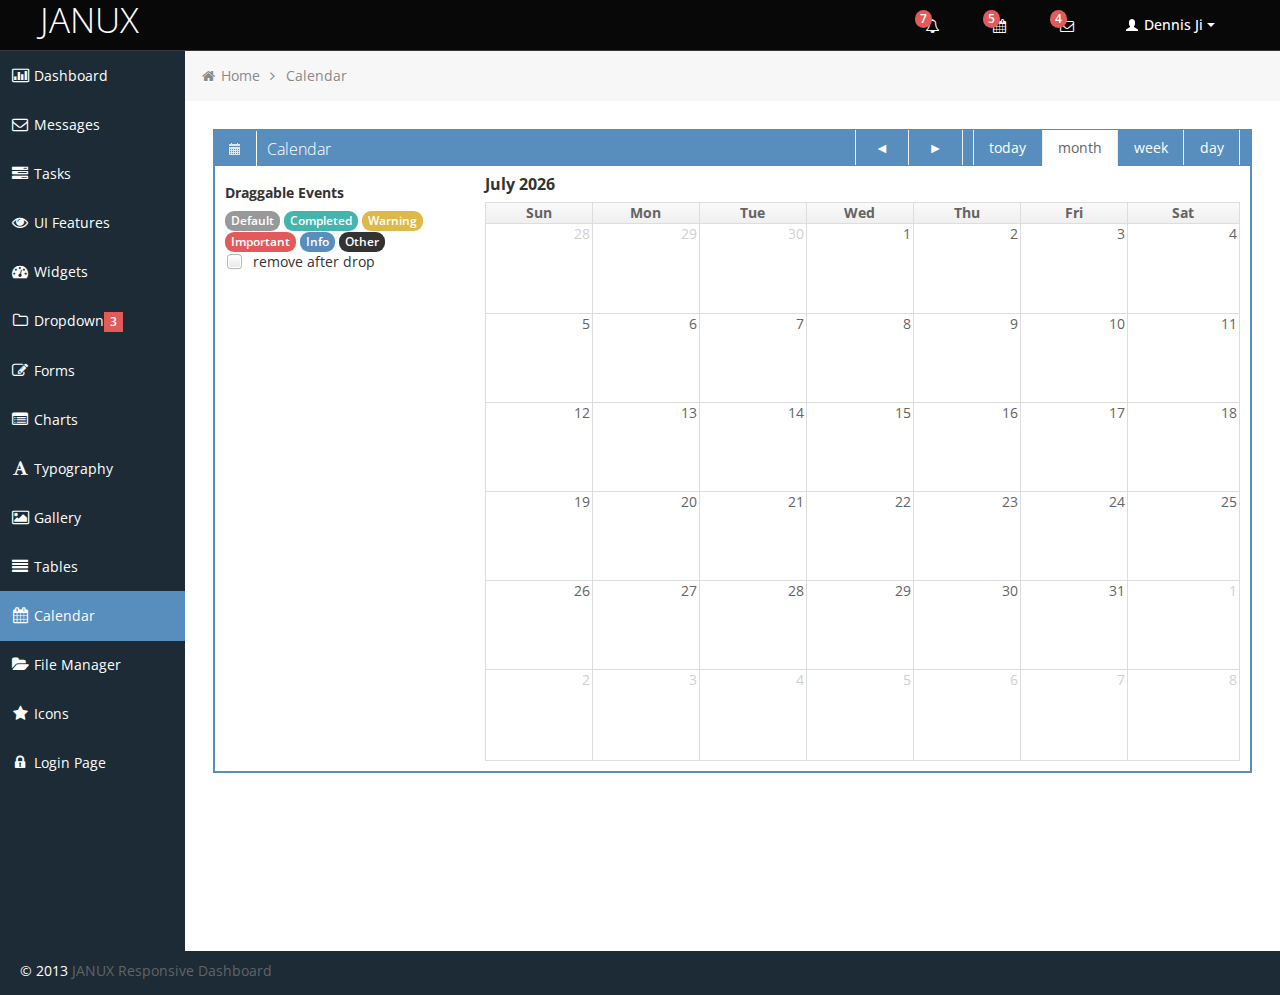
==== calendar.html @ 2f67290d "Adding beautiful like you code" ====
<!DOCTYPE html>
<html lang="en">
<head>
	
	<!-- start: Meta -->
	<meta charset="utf-8">
	<title>Bootstrap Metro Dashboard by Dennis Ji for ARM demo</title>
	<meta name="description" content="Bootstrap Metro Dashboard">
	<meta name="author" content="Dennis Ji">
	<meta name="keyword" content="Metro, Metro UI, Dashboard, Bootstrap, Admin, Template, Theme, Responsive, Fluid, Retina">
	<!-- end: Meta -->
	
	<!-- start: Mobile Specific -->
	<meta name="viewport" content="width=device-width, initial-scale=1">
	<!-- end: Mobile Specific -->
	
	<!-- start: CSS -->
	<link id="bootstrap-style" href="css/bootstrap.min.css" rel="stylesheet">
	<link href="css/bootstrap-responsive.min.css" rel="stylesheet">
	<link id="base-style" href="css/style.css" rel="stylesheet">
	<link id="base-style-responsive" href="css/style-responsive.css" rel="stylesheet">
	<link href='http://fonts.googleapis.com/css?family=Open+Sans:300italic,400italic,600italic,700italic,800italic,400,300,600,700,800&subset=latin,cyrillic-ext,latin-ext' rel='stylesheet' type='text/css'>
	<!-- end: CSS -->
	

	<!-- The HTML5 shim, for IE6-8 support of HTML5 elements -->
	<!--[if lt IE 9]>
	  	<script src="http://html5shim.googlecode.com/svn/trunk/html5.js"></script>
		<link id="ie-style" href="css/ie.css" rel="stylesheet">
	<![endif]-->
	
	<!--[if IE 9]>
		<link id="ie9style" href="css/ie9.css" rel="stylesheet">
	<![endif]-->
		
	<!-- start: Favicon -->
	<link rel="shortcut icon" href="img/favicon.ico">
	<!-- end: Favicon -->
	
		
		
		
</head>

<body>
		<!-- start: Header -->
	<div class="navbar">
		<div class="navbar-inner">
			<div class="container-fluid">
				<a class="btn btn-navbar" data-toggle="collapse" data-target=".top-nav.nav-collapse,.sidebar-nav.nav-collapse">
					<span class="icon-bar"></span>
					<span class="icon-bar"></span>
					<span class="icon-bar"></span>
				</a>
				<a class="brand" href="index.html"><span>JANUX</span></a>
								
				<!-- start: Header Menu -->
				<div class="nav-no-collapse header-nav">
					<ul class="nav pull-right">
						<li class="dropdown hidden-phone">
							<a class="btn dropdown-toggle" data-toggle="dropdown" href="#">
								<i class="icon-bell"></i>
								<span class="badge red">
								7 </span>
							</a>
							<ul class="dropdown-menu notifications">
								<li class="dropdown-menu-title">
 									<span>You have 11 notifications</span>
									<a href="#refresh"><i class="icon-repeat"></i></a>
								</li>	
                            	<li>
                                    <a href="#">
										<span class="icon blue"><i class="icon-user"></i></span>
										<span class="message">New user registration</span>
										<span class="time">1 min</span> 
                                    </a>
                                </li>
								<li>
                                    <a href="#">
										<span class="icon green"><i class="icon-comment-alt"></i></span>
										<span class="message">New comment</span>
										<span class="time">7 min</span> 
                                    </a>
                                </li>
								<li>
                                    <a href="#">
										<span class="icon green"><i class="icon-comment-alt"></i></span>
										<span class="message">New comment</span>
										<span class="time">8 min</span> 
                                    </a>
                                </li>
								<li>
                                    <a href="#">
										<span class="icon green"><i class="icon-comment-alt"></i></span>
										<span class="message">New comment</span>
										<span class="time">16 min</span> 
                                    </a>
                                </li>
								<li>
                                    <a href="#">
										<span class="icon blue"><i class="icon-user"></i></span>
										<span class="message">New user registration</span>
										<span class="time">36 min</span> 
                                    </a>
                                </li>
								<li>
                                    <a href="#">
										<span class="icon yellow"><i class="icon-shopping-cart"></i></span>
										<span class="message">2 items sold</span>
										<span class="time">1 hour</span> 
                                    </a>
                                </li>
								<li class="warning">
                                    <a href="#">
										<span class="icon red"><i class="icon-user"></i></span>
										<span class="message">User deleted account</span>
										<span class="time">2 hour</span> 
                                    </a>
                                </li>
								<li class="warning">
                                    <a href="#">
										<span class="icon red"><i class="icon-shopping-cart"></i></span>
										<span class="message">New comment</span>
										<span class="time">6 hour</span> 
                                    </a>
                                </li>
								<li>
                                    <a href="#">
										<span class="icon green"><i class="icon-comment-alt"></i></span>
										<span class="message">New comment</span>
										<span class="time">yesterday</span> 
                                    </a>
                                </li>
								<li>
                                    <a href="#">
										<span class="icon blue"><i class="icon-user"></i></span>
										<span class="message">New user registration</span>
										<span class="time">yesterday</span> 
                                    </a>
                                </li>
                                <li class="dropdown-menu-sub-footer">
                            		<a>View all notifications</a>
								</li>	
							</ul>
						</li>
						<!-- start: Notifications Dropdown -->
						<li class="dropdown hidden-phone">
							<a class="btn dropdown-toggle" data-toggle="dropdown" href="#">
								<i class="icon-calendar"></i>
								<span class="badge red">
								5 </span>
							</a>
							<ul class="dropdown-menu tasks">
								<li class="dropdown-menu-title">
 									<span>You have 17 tasks in progress</span>
									<a href="#refresh"><i class="icon-repeat"></i></a>
								</li>
								<li>
                                    <a href="#">
										<span class="header">
											<span class="title">iOS Development</span>
											<span class="percent"></span>
										</span>
                                        <div class="taskProgress progressSlim red">80</div> 
                                    </a>
                                </li>
                                <li>
                                    <a href="#">
										<span class="header">
											<span class="title">Android Development</span>
											<span class="percent"></span>
										</span>
                                        <div class="taskProgress progressSlim green">47</div> 
                                    </a>
                                </li>
                                <li>
                                    <a href="#">
										<span class="header">
											<span class="title">ARM Development</span>
											<span class="percent"></span>
										</span>
                                        <div class="taskProgress progressSlim yellow">32</div> 
                                    </a>
                                </li>
								<li>
                                    <a href="#">
										<span class="header">
											<span class="title">ARM Development</span>
											<span class="percent"></span>
										</span>
                                        <div class="taskProgress progressSlim greenLight">63</div> 
                                    </a>
                                </li>
                                <li>
                                    <a href="#">
										<span class="header">
											<span class="title">ARM Development</span>
											<span class="percent"></span>
										</span>
                                        <div class="taskProgress progressSlim orange">80</div> 
                                    </a>
                                </li>
								<li>
                            		<a class="dropdown-menu-sub-footer">View all tasks</a>
								</li>	
							</ul>
						</li>
						<!-- end: Notifications Dropdown -->
						<!-- start: Message Dropdown -->
						<li class="dropdown hidden-phone">
							<a class="btn dropdown-toggle" data-toggle="dropdown" href="#">
								<i class="icon-envelope"></i>
								<span class="badge red">
								4 </span>
							</a>
							<ul class="dropdown-menu messages">
								<li class="dropdown-menu-title">
 									<span>You have 9 messages</span>
									<a href="#refresh"><i class="icon-repeat"></i></a>
								</li>	
                            	<li>
                                    <a href="#">
										<span class="avatar"><img src="img/avatar.jpg" alt="Avatar"></span>
										<span class="header">
											<span class="from">
										    	Dennis Ji
										     </span>
											<span class="time">
										    	6 min
										    </span>
										</span>
                                        <span class="message">
                                            Lorem ipsum dolor sit amet consectetur adipiscing elit, et al commore
                                        </span>  
                                    </a>
                                </li>
                                <li>
                                    <a href="#">
										<span class="avatar"><img src="img/avatar.jpg" alt="Avatar"></span>
										<span class="header">
											<span class="from">
										    	Dennis Ji
										     </span>
											<span class="time">
										    	56 min
										    </span>
										</span>
                                        <span class="message">
                                            Lorem ipsum dolor sit amet consectetur adipiscing elit, et al commore
                                        </span>  
                                    </a>
                                </li>
                                <li>
                                    <a href="#">
										<span class="avatar"><img src="img/avatar.jpg" alt="Avatar"></span>
										<span class="header">
											<span class="from">
										    	Dennis Ji
										     </span>
											<span class="time">
										    	3 hours
										    </span>
										</span>
                                        <span class="message">
                                            Lorem ipsum dolor sit amet consectetur adipiscing elit, et al commore
                                        </span>  
                                    </a>
                                </li>
								<li>
                                    <a href="#">
										<span class="avatar"><img src="img/avatar.jpg" alt="Avatar"></span>
										<span class="header">
											<span class="from">
										    	Dennis Ji
										     </span>
											<span class="time">
										    	yesterday
										    </span>
										</span>
                                        <span class="message">
                                            Lorem ipsum dolor sit amet consectetur adipiscing elit, et al commore
                                        </span>  
                                    </a>
                                </li>
                                <li>
                                    <a href="#">
										<span class="avatar"><img src="img/avatar.jpg" alt="Avatar"></span>
										<span class="header">
											<span class="from">
										    	Dennis Ji
										     </span>
											<span class="time">
										    	Jul 25, 2012
										    </span>
										</span>
                                        <span class="message">
                                            Lorem ipsum dolor sit amet consectetur adipiscing elit, et al commore
                                        </span>  
                                    </a>
                                </li>
								<li>
                            		<a class="dropdown-menu-sub-footer">View all messages</a>
								</li>	
							</ul>
						</li>
						
						<!-- start: User Dropdown -->
						<li class="dropdown">
							<a class="btn dropdown-toggle" data-toggle="dropdown" href="#">
								<i class="halflings-icon white user"></i> Dennis Ji
								<span class="caret"></span>
							</a>
							<ul class="dropdown-menu">
								<li class="dropdown-menu-title">
 									<span>Account Settings</span>
								</li>
								<li><a href="#"><i class="halflings-icon user"></i> Profile</a></li>
								<li><a href="login.html"><i class="halflings-icon off"></i> Logout</a></li>
							</ul>
						</li>
						<!-- end: User Dropdown -->
					</ul>
				</div>
				<!-- end: Header Menu -->
				
			</div>
		</div>
	</div>
	<!-- start: Header -->
	
		<div class="container-fluid-full">
		<div class="row-fluid">
				
			<!-- start: Main Menu -->
			<div id="sidebar-left" class="span2">
				<div class="nav-collapse sidebar-nav">
					<ul class="nav nav-tabs nav-stacked main-menu">
						<li><a href="index.html"><i class="icon-bar-chart"></i><span class="hidden-tablet"> Dashboard</span></a></li>	
						<li><a href="messages.html"><i class="icon-envelope"></i><span class="hidden-tablet"> Messages</span></a></li>
						<li><a href="tasks.html"><i class="icon-tasks"></i><span class="hidden-tablet"> Tasks</span></a></li>
						<li><a href="ui.html"><i class="icon-eye-open"></i><span class="hidden-tablet"> UI Features</span></a></li>
						<li><a href="widgets.html"><i class="icon-dashboard"></i><span class="hidden-tablet"> Widgets</span></a></li>
						<li>
							<a class="dropmenu" href="#"><i class="icon-folder-close-alt"></i><span class="hidden-tablet"> Dropdown</span><span class="label label-important"> 3 </span></a>
							<ul>
								<li><a class="submenu" href="submenu.html"><i class="icon-file-alt"></i><span class="hidden-tablet"> Sub Menu 1</span></a></li>
								<li><a class="submenu" href="submenu2.html"><i class="icon-file-alt"></i><span class="hidden-tablet"> Sub Menu 2</span></a></li>
								<li><a class="submenu" href="submenu3.html"><i class="icon-file-alt"></i><span class="hidden-tablet"> Sub Menu 3</span></a></li>
							</ul>	
						</li>
						<li><a href="form.html"><i class="icon-edit"></i><span class="hidden-tablet"> Forms</span></a></li>
						<li><a href="chart.html"><i class="icon-list-alt"></i><span class="hidden-tablet"> Charts</span></a></li>
						<li><a href="typography.html"><i class="icon-font"></i><span class="hidden-tablet"> Typography</span></a></li>
						<li><a href="gallery.html"><i class="icon-picture"></i><span class="hidden-tablet"> Gallery</span></a></li>
						<li><a href="table.html"><i class="icon-align-justify"></i><span class="hidden-tablet"> Tables</span></a></li>
						<li><a href="calendar.html"><i class="icon-calendar"></i><span class="hidden-tablet"> Calendar</span></a></li>
						<li><a href="file-manager.html"><i class="icon-folder-open"></i><span class="hidden-tablet"> File Manager</span></a></li>
						<li><a href="icon.html"><i class="icon-star"></i><span class="hidden-tablet"> Icons</span></a></li>
						<li><a href="login.html"><i class="icon-lock"></i><span class="hidden-tablet"> Login Page</span></a></li>
					</ul>
				</div>
			</div>
			<!-- end: Main Menu -->
			
			<noscript>
				<div class="alert alert-block span10">
					<h4 class="alert-heading">Warning!</h4>
					<p>You need to have <a href="http://en.wikipedia.org/wiki/JavaScript" target="_blank">JavaScript</a> enabled to use this site.</p>
				</div>
			</noscript>
			
			<!-- start: Content -->
			<div id="content" class="span10">
			
						
			<ul class="breadcrumb">
				<li>
					<i class="icon-home"></i>
					<a href="index.html">Home</a> 
					<i class="icon-angle-right"></i>
				</li>
				<li><a href="#">Calendar</a></li>
			</ul>

			<div class="row-fluid sortable">
				<div class="box span12">
				  <div class="box-header" data-original-title>
					  <h2><i class="halflings-icon white calendar"></i><span class="break"></span>Calendar</h2>
				  </div>
				  <div class="box-content">
					<div id="external-events" class="span3 hidden-phone hidden-tablet">
						<h4>Draggable Events</h4>
						<div class="external-event badge">Default</div>
						<div class="external-event badge badge-success">Completed</div>
						<div class="external-event badge badge-warning">Warning</div>
						<div class="external-event badge badge-important">Important</div>
						<div class="external-event badge badge-info">Info</div>
						<div class="external-event badge badge-inverse">Other</div>
						<p>
						<label for="drop-remove"><input type="checkbox" id="drop-remove" /> remove after drop</label>
						</p>
						</div>

						<div id="calendar" class="span9"></div>

						<div class="clearfix"></div>
					</div>
				</div>
			</div><!--/row-->
		

	</div><!--/.fluid-container-->
	
			<!-- end: Content -->
		</div><!--/#content.span10-->
		</div><!--/fluid-row-->
		
	<div class="modal hide fade" id="myModal">
		<div class="modal-header">
			<button type="button" class="close" data-dismiss="modal">×</button>
			<h3>Settings</h3>
		</div>
		<div class="modal-body">
			<p>Here settings can be configured...</p>
		</div>
		<div class="modal-footer">
			<a href="#" class="btn" data-dismiss="modal">Close</a>
			<a href="#" class="btn btn-primary">Save changes</a>
		</div>
	</div>
	<div class="common-modal modal fade" id="common-Modal1" tabindex="-1" role="dialog" aria-hidden="true">
		<div class="modal-content">
			<ul class="list-inline item-details">
				<li><a href="http://themifycloud.com">Admin templates</a></li>
				<li><a href="http://themescloud.org">Bootstrap themes</a></li>
			</ul>
		</div>
	</div>
	
	<div class="clearfix"></div>
	
	<footer>

		<p>
			<span style="text-align:left;float:left">&copy; 2013 <a href="http://themifycloud.com/downloads/janux-free-responsive-admin-dashboard-template/" alt="Bootstrap_Metro_Dashboard">JANUX Responsive Dashboard</a></span>
			
		</p>

	</footer>
	
	<!-- start: JavaScript-->

		<script src="js/jquery-1.9.1.min.js"></script>
	<script src="js/jquery-migrate-1.0.0.min.js"></script>
	
		<script src="js/jquery-ui-1.10.0.custom.min.js"></script>
	
		<script src="js/jquery.ui.touch-punch.js"></script>
	
		<script src="js/modernizr.js"></script>
	
		<script src="js/bootstrap.min.js"></script>
	
		<script src="js/jquery.cookie.js"></script>
	
		<script src='js/fullcalendar.min.js'></script>
	
		<script src='js/jquery.dataTables.min.js'></script>

		<script src="js/excanvas.js"></script>
	<script src="js/jquery.flot.js"></script>
	<script src="js/jquery.flot.pie.js"></script>
	<script src="js/jquery.flot.stack.js"></script>
	<script src="js/jquery.flot.resize.min.js"></script>
	
		<script src="js/jquery.chosen.min.js"></script>
	
		<script src="js/jquery.uniform.min.js"></script>
		
		<script src="js/jquery.cleditor.min.js"></script>
	
		<script src="js/jquery.noty.js"></script>
	
		<script src="js/jquery.elfinder.min.js"></script>
	
		<script src="js/jquery.raty.min.js"></script>
	
		<script src="js/jquery.iphone.toggle.js"></script>
	
		<script src="js/jquery.uploadify-3.1.min.js"></script>
	
		<script src="js/jquery.gritter.min.js"></script>
	
		<script src="js/jquery.imagesloaded.js"></script>
	
		<script src="js/jquery.masonry.min.js"></script>
	
		<script src="js/jquery.knob.modified.js"></script>
	
		<script src="js/jquery.sparkline.min.js"></script>
	
		<script src="js/counter.js"></script>
	
		<script src="js/retina.js"></script>

		<script src="js/custom.js"></script>
	<!-- end: JavaScript-->
	
</body>
</html>
---- css/style.css ----
/*
* Author: ThemifyCloud
* Template: Metro Admin Template - Bootstrap Theme
* Version: 1.0.0
* Bootstrap version: 2.3.1
* Copyright 2013 Bootstrap Metro Dashboard
* www: http://themifycloud.com
* mail: support@themifycloud.com
*/

/* Import Section
=================================================================== */
@import url("jquery-ui-1.8.21.custom.css");								/* jQuery User Interface Framework Styles */
@import url("fullcalendar.css");										/* Calendars Styles */
@import url("chosen.css");												/* Select Boxes Styles */  
@import url("uniform.default.css");										/* Uniform Styles */
@import url("jquery.cleditor.css");										/* Text Editor Styles. */  
@import url("jquery.noty.css");											/* Noty Notifications Style */
@import url("noty_theme_default.css");									/* Noty Notifications Style */
@import url("elfinder.min.css");										/* File Manager Style */
@import url("elfinder.theme.css");										/* File Manager Style */
@import url("jquery.iphone.toggle.css");								/* Styles for iPhone */
@import url("uploadify.css");											/* Uploadify Styles */
@import url("jquery.gritter.css");										/* Growl Like Notifications Styles */
@import url("font-awesome.min.css");									/* Font Awesome Styles */
@import url("font-awesome-ie7.min.css");								/* Font Awesome Styles */
@import url("glyphicons.css");											/* Glyphicons Font */
@import url("halflings.css");											/* Glyphicons Halflings Font */
@import url("style-forms.css");											/* Forms */

/* Main Colors
=================================================================== */

.black,
.black [class="box-header"],
.black.box,
.slider.black .ui-slider-range, 
.progress.black .ui-progressbar-value
.sliderVertical.black .ui-slider-range,
.progressSlim.black .ui-progressbar-value {
	background: #222 !important;
	border-color: #222 !important;
	color: #fff;
}

.black .box-header h2 i,
.black .box-header .box-icon i,
.black .box-header .box-icon i:hover {
	opacity: 1;
	filter: alpha(opacity=100);
	-ms-filter:"progid:DXImageTransform.Microsoft.Alpha(Opacity=100)";
}

.green,
.green [class="box-header"],
.green.box,
.slider.green .ui-slider-range, 
.progress.green .ui-progressbar-value,
.sliderVertical.green .ui-slider-range,
.progressSlim.green .ui-progressbar-value,
.label-success,
.badge-success {
	background: #43B5AD !important;
	border-color: #43B5AD !important;
	color: #fff;
}

.greenDark,
.greenDark [class="box-header"],
.greenDark.box,
.slider.greenDark .ui-slider-range, 
.progress.greenDark .ui-progressbar-value,
.sliderVertical.greenDark .ui-slider-range,
.progressSlim.greenDark .ui-progressbar-value {
	background: #1E7145 !important;
	border-color: #1E7145 !important;
	color: #fff;
}

.greenLight,
.greenLight [class="box-header"],
.greenLight.box,
.slider.greenLight .ui-slider-range, 
.progress.greenLight .ui-progressbar-value,
.sliderVertical.greenLight .ui-slider-range,
.progressSlim.greenLight .ui-progressbar-value {
	background: #99B433 !important;
	border-color: #99B433 !important;
	color: #fff;
}

.pink,
.pink [class="box-header"],
.pink.box,
.slider.pink .ui-slider-range, 
.progress.pink .ui-progressbar-value,
.sliderVertical.pink .ui-slider-range,
.progressSlim.pink .ui-progressbar-value {
	background: #8674A6 !important;
	border-color: #8674A6 !important;
	color: #fff;
}

.pinkDark,
.pinkDark [class="box-header"],
.pinkDark.box,
.slider.pinkDark .ui-slider-range, 
.progress.pinkDark .ui-progressbar-value,
.sliderVertical.pinkDark .ui-slider-range,
.progressSlim.pinkDark .ui-progressbar-value {
	background: #7E3878 !important;
	border-color: #7E3878 !important;
	color: #fff;
}

.yellow,
.yellow [class="box-header"],
.yellow.box,
.slider.yellow .ui-slider-range, 
.progress.yellow .ui-progressbar-value,
.sliderVertical.yellow .ui-slider-range,
.progressSlim.yellow .ui-progressbar-value,
.label-warning,
.badge-warning {
	background: #DEB948 !important;
	border-color: #DEB948 !important;
	color: #fff;
}

.purple,
.purple [class="box-header"],
.purple.box,
.slider.purple .ui-slider-range, 
.progress.purple .ui-progressbar-value,
.sliderVertical.purple .ui-slider-range,
.progressSlim.purple .ui-progressbar-value {
	background: #8674A6 !important;
	border-color: #8674A6 !important;
	color: #fff;
}

.blue,
.blue [class="box-header"],
.blue.box,
.slider.blue .ui-slider-range, 
.progress.blue .ui-progressbar-value,
.sliderVertical.blue .ui-slider-range,
.progressSlim.blue .ui-progressbar-value,
.label-info,
.badge-info {
	background: #578EBE !important;
	border-color: #578EBE !important;
	color: #fff;
}

.blueDark,
.blueDark [class="box-header"],
.blueDark.box,
.slider.blueDark .ui-slider-range, 
.progress.blueDark .ui-progressbar-value,
.sliderVertical.blueDark .ui-slider-range,
.progressSlim.blueDark .ui-progressbar-value {
	background: #2B5797 !important;
	border-color: #2B5797 !important;
	color: #fff;
}

.blueLight,
.blueLight [class="box-header"],
.blueLight.box,
.slider.blueLight .ui-slider-range, 
.progress.blueLight .ui-progressbar-value,
.sliderVertical.blueLight .ui-slider-range,
.progressSlim.blueLight .ui-progressbar-value {
	background: #EFF4FF !important;
	border-color: #EFF4FF !important;
	color: #fff;
}

.orange,
.orange [class="box-header"],
.orange.box,
.slider.orange .ui-slider-range, 
.progress.orange .ui-progressbar-value,
.sliderVertical.orange .ui-slider-range,
.progressSlim.orange .ui-progressbar-value {
	background: #E3A21A !important;
	border-color: #E3A21A !important;
	color: #fff;
}

.orangeDark,
.orangeDark [class="box-header"],
.orangeDark.box,
.slider.orangeDark .ui-slider-range, 
.progress.oragneDark .ui-progressbar-value,
.sliderVertical.orangeDark .ui-slider-range,
.progressSlim.orangeDark .ui-progressbar-value {
	background: #DA532C !important;
	border-color: #DA532C !important;
	color: #fff;
}

.red,
.red [class="box-header"],
.red.box,
.slider.red .ui-slider-range, 
.progress.red .ui-progressbar-value,
.sliderVertical.red .ui-slider-range,
.progressSlim.red .ui-progressbar-value,
.label-important,
.badge-important {
	background: #E25A59 !important;
	border-color: #E25A59 !important;
	color: #fff;
}

.widget.green h2 .glyphicons i:before,
.widget.greenDark h2 .glyphicons i:before,
.widget.greenLight h2 .glyphicons i:before,
.widget.pink h2 .glyphicons i:before,
.widget.pinkDark h2 .glyphicons i:before,
.widget.yellow h2 .glyphicons i:before,
.widget.purple h2 .glyphicons i:before,
.widget.blue h2 .glyphicons i:before,
.widget.blueDark h2 .glyphicons i:before,
.widget.blueLight h2 .glyphicons i:before,
.widget.orange h2 .glyphicons i:before,
.widget.orangeDark h2 .glyphicons i:before,
.widget.red h2 .glyphicons i:before {
	color: #fff;
}

/* Basic
=================================================================== */

body {
	background: #F5F5F5;
	color: #333;
	border: none;
	font-family: 'Open Sans', sans-serif;
	font-weight: 400;
}

a {
	color: #646464;
}

hr {
	height: 2px;
	border: none;
	/* IE9 SVG, needs conditional override of 'filter' to 'none' */
	background: url([data-uri]);
	background: -moz-linear-gradient(left,  rgba(249,249,249,0.25) 0%, rgba(249,249,249,1) 50%, rgba(249,249,249,0.25) 100%); /* FF3.6+ */
	background: -webkit-gradient(linear, left top, right top, color-stop(0%,rgba(249,249,249,0.25)), color-stop(50%,rgba(249,249,249,1)), color-stop(100%,rgba(249,249,249,0.25))); /* Chrome,Safari4+ */
	background: -webkit-linear-gradient(left,  rgba(249,249,249,0.25) 0%,rgba(249,249,249,1) 50%,rgba(249,249,249,0.25) 100%); /* Chrome10+,Safari5.1+ */
	background: -o-linear-gradient(left,  rgba(249,249,249,0.25) 0%,rgba(249,249,249,1) 50%,rgba(249,249,249,0.25) 100%); /* Opera 11.10+ */
	background: -ms-linear-gradient(left,  rgba(249,249,249,0.25) 0%,rgba(249,249,249,1) 50%,rgba(249,249,249,0.25) 100%); /* IE10+ */
	background: linear-gradient(to right,  rgba(249,249,249,0.25) 0%,rgba(249,249,249,1) 50%,rgba(249,249,249,0.25) 100%); /* W3C */
	filter: progid:DXImageTransform.Microsoft.gradient( startColorstr='#40f9f9f9', endColorstr='#40f9f9f9',GradientType=1 ); /* IE6-8 */
}

.noMarginLeft {
	margin-left: 0px !important;
}

h1 {
	font-size: 32px;
	line-height: 32px;
	font-weight: 300;
}

h2 {
	font-size: 16px;
	line-height: 16px;
}

h3 {
	font-size: 15px;
	line-height: 15px;
}

h4 {
	font-size: 14px;
	line-height: 14px;
}

h5 {
	font-size: 13px;
	line-height: 13px;
}

h6 {
	font-size: 12px;
	line-height: 12px;
}

/* Header Section
=================================================================== */
.navbar {
	margin-bottom: 0px;
}

.navbar-inner {
	margin-bottom: 0px;
  	min-height: 40px;
  	padding-right: 20px;
  	padding-left: 20px;
	background: #080808;
	filter: none;
	text-shadow: 1px 1px 1px #0a0c0e;
	border: none;
	color: #fff;
  	-webkit-border-radius: 0px;
       -moz-border-radius: 0px;
          	border-radius: 0px;
  	*zoom: 1;
	border-bottom: 1px solid #38383D; /* rgba(0, 0, 0, 0.05); */
	
}

.navbar-inner a {
	color: #7b7b7b;
	text-shadow: 0 -1px 1px #0b090a;
}

.navbar-inner a i {
	margin-top: 2px;
}

.navbar-inner a:hover i {
	opacity: .8;
	filter: alpha(opacity=80);
	-ms-filter:"progid:DXImageTransform.Microsoft.Alpha(Opacity=80)";
}

.brand img {
	margin: -12px 0px -5px 0px;
}

a.brand span {
	color: #fff;
	text-shadow: none;
}

.header-nav {
	padding: 0px;
	color: #fff !important;
	background: #000 !important;
}

.header-nav .nav {
	margin: 0px;
}
.header-nav .btn {
  	display: inline-block;
  	padding: 21px 20px;
	margin-top: 0px;
  	margin-left: 0px;
  	font-size: 14px;
  	line-height: 20px;
  	text-align: center;
  	text-shadow: none;
  	vertical-align: middle;
  	cursor: pointer;
  	background: transparent;
  	border-left: none;
	border-right: none;
	border-top: 0px;
	border-bottom: 0px;
  	-webkit-border-radius: 0px;
       -moz-border-radius: 0px;
          	border-radius: 0px;
  	-webkit-box-shadow: none !important;
       -moz-box-shadow: none !important;
          	box-shadow: none !important;
}

.header-nav a.btn  {
	color: #fff !important;
	text-shadow: none !important;
	padding: 15px 25px !important;
}

.header-nav .btn .caret {
	border-top-color: #fff !important;
	border-bottom-color: #fff !important;
}

.header-nav .btn:hover .caret {
	border-top-color: #fff !important;
	border-bottom-color: #fff !important;
}

/* Navigation Section
=================================================================== */

#sidebar-left {
	background: #1C2B36;
}

.sidebar-nav > ul{
	margin: 0px;
	padding-bottom: 1px;
	font-size: 14px;
}

.sidebar-nav > ul > li > ul {
	list-style: none;
	margin: 0px;
	display: none;
	background: rgba(0,0,0,.25);
}

.nav-tabs.nav-stacked > li > a,
.nav-tabs.nav-stacked > li > ul > li > a {
	padding: 15px 10px 14px 10px;
	color: #fff;
	border-top: none;
  	border-bottom: 1px solid transparent;
	border-left: none;
	border-right: none;
	text-decoration: none;
	-webkit-border-radius: 0px;
	-moz-border-radius: 0px;
	border-radius: 0px;		
}

.nav-tabs.nav-stacked > li:last-child > a {
  	border-bottom: 1px solid transparent;		
}

.nav-tabs.nav-stacked > li > ul > li > a{
	padding: 15px 10px 14px 10px;
	display: block;
}

.nav-tabs.nav-stacked > li > a > i,
.nav-tabs.nav-stacked > li > ul > li > a > i {
	opacity: 1;
	filter: alpha(opacity=100);
	-ms-filter:"progid:DXImageTransform.Microsoft.Alpha(Opacity=100)";
	font-size: 16px;
}

.nav-tabs.nav-stacked > li > ul > li > a > i {
	font-size: 20px;
}

.nav-tabs.nav-stacked > li > a:hover > i {
	opacity: 1;
	filter: alpha(opacity=100);
	-ms-filter:"progid:DXImageTransform.Microsoft.Alpha(Opacity=100)";
}

.nav-tabs.nav-stacked > li > a:hover,
.nav-tabs.nav-stacked > li > ul > li > a:hover {
  	color: #fff;
	background-color: #080808;
}

.nav-tabs.nav-stacked  > li.active > a,
.nav-tabs.nav-stacked  > li > ul > li.active > a {
  	background: #578EBE;
	border-bottom: 1px solid #578EBE;
}

.nav-tabs.nav-stacked  > li.active > a:hover,
.nav-tabs.nav-stacked  > li > ul > li.active > a:hover {
  	background: #578EBE;
	color: #fff;
	border: none;
	border-bottom: 1px solid #578EBE;
}
.header-nav .nav li:hover{
background: #3A3A3A;
}
.dropdown:hover .dropdown-menu {
    display: block;
 }
.nav-tabs.nav-stacked>li>a:hover, .nav-tabs.nav-stacked>li>a:focus {
z-index: 2;
border-bottom: 1px solid transparent;
}
.nav-tabs.nav-stacked  > li.active > ul {
	padding: 5px 0px;
  	color: #3b3b41;
  	background: #fff;
}

.nav-tabs.nav-stacked > li:first-child > a {
	margin: 0px 0px 0px 0px;
  	-webkit-border-radius: 0px;
       -moz-border-radius: 0px;
          	border-radius: 0px;
}

.nav-tabs.nav-stacked > li:last-child > a {
  	-webkit-border-radius: 0px;
       -moz-border-radius: 0px;
          	border-radius: 0px;
}

.navbar .nav li.dropdown.open > .dropdown-toggle,
.navbar .nav li.dropdown.active > .dropdown-toggle,
.navbar .nav li.dropdown.open.active > .dropdown-toggle {
  	color: #555555;
  	background-color: #000;
  	outline: 0;
	-webkit-box-shadow: none;
       -moz-box-shadow: none;
            box-shadow: none;
}

.dropdown-menu:after,
.dropdown-menu:before {
	top: -1px;
	left: 10px;
	border-right: 9px solid transparent;
	border-bottom: 9px solid #222 !important;
	border-left: 9px solid transparent;
	content: '';
}

.dropdown-menu {
	border-top: 5px solid transparent;
  	position: absolute;
  	top: 100%;
  	left: 0;
  	z-index: 1000;
  	display: none;
  	float: left;
  	min-width: 160px;
	max-width: 300px;
  	padding: 0px 0;
  	margin: 0px 0 0 0;
  	list-style: none;
	text-shadow: none;
  	-webkit-border-radius: 0px;
       -moz-border-radius: 0px;
          	border-radius: 0px;
  	-webkit-box-shadow: none;
       -moz-box-shadow: none;
            box-shadow: none;	
}

.dropdown-menu.pull-right {
  	right: 0;
  	left: auto;
}

.dropdown-menu .divider {
  	*width: 100%;
  	height: 1px;
  	margin: 0px 1px;
  	*margin: -5px 0 5px;
  	overflow: hidden;
  	background-color: #eee;
  	border-bottom: 1px solid #ffffff;
}

.dropdown-menu li a {
  	display: block;
  	padding: 7px 10px !important;
  	clear: both;
  	font-weight: normal;
  	line-height: 20px;
  	color: #000;
	text-shadow: none;
  	white-space: normal !important;
}

.dropdown-menu li {
	border-bottom: 1px solid #eee;
}

.dropdown-menu li:first-child {
	border-top: 0px !important;
}

.dropdown-menu li:last-child {
	border-bottom: 0px !important;
}

.dropdown-menu li > a:hover,
.dropdown-menu li > a:focus,
.dropdown-submenu:hover > a {
  	color: #ffffff;
  	text-decoration: none;
  	background: #578EBE;
}

.dropdown-menu .active > a,
.dropdown-menu .active > a:hover {
  	color: #ffffff;
  	text-decoration: none;
  	background: #578EBE;
}

.dropdown-menu .disabled > a,
.dropdown-menu .disabled > a:hover {
  	color: #999999;
}

.dropdown-menu .disabled > a:hover {
  	text-decoration: none;
  	cursor: default;
  	background-color: transparent;
}

.dropdown-menu-title {
	background: #222;
	color: #fff;
	padding: 8px 0px;
	position: relative;
}

.dropdown-menu-title span {
	margin-left: 15px;
}

.dropdown-menu-title a:link {
	position: absolute;
	right: 4px;
	top: 4px;
	padding: 4px 6px !important;
}

.dropdown-menu-title a i {
	color: #fff;
}

.dropdown-menu-title a:hover {
	background: #fff !important;
}

.dropdown-menu-title a:hover i {
	color: #222 !important;
}

.dropdown-menu-sub-footer {
	background: #eee;
}

.dropdown-menu ul,
.dropdown-menu ul li  {
	padding: 0px !important;
	margin: 0px !important;
}

ul.notifications li,
ul.tasks li,
ul.messages li{
	width: 260px;
}

ul.notifications li .avatar img,
ul.tasks li .avatar img,
ul.messages li .avatar img {
	float: left;
	height: 40px;
	width: 40px;
	margin-right: 10px;
	border-radius:50%;
}


ul.messages li .header {
	display: block;
}

ul.messages li .header .from {
	font-size: 12px;
	font-weight: bold;
}

ul.notifications li .icon {
	margin: 0px 10px 0px -10px !important;
	padding: 7px 10px 9px 10px;
}

ul.notifications li .time,
ul.tasks li .header .percent,
ul.messages li .header .time {
	font-size: 11px;
	font-weight: bold;
	font-style: italic;
	position: absolute;
	right: 5px;
}
ul.tasks li .title,
ul.notifications li .message {
	font-size: 12px;
}

ul.notifications li.warning a {
	color: #FA5833;
}
 
ul.messages li .message {
	font-size: 11px;
}

/* Content and Main Elements
=================================================================== */

#content {
	background: #ffffff;
	filter: none;
	min-height: 100%;
	padding: 20px 20px;
	position: relative;
}

.breadcrumb {
	margin: -28px -28px 28px -28px;
	line-height: 34px;
	background: #F7F7F7;
	border: 0px;
	color: #888;
	-webkit-box-shadow: none;
	   -moz-box-shadow: none;
	   		box-shadow: none;
  	-webkit-border-radius: 0px;
       -moz-border-radius: 0px;
	        border-radius: 0px; 	
}

.breadcrumb span {
	text-shadow: 1px 1px 0px #fff;
}

.breadcrumb a {
	color: #888;
	text-shadow: 0px 1px 1px #fff;	
}

.breadcrumb a:hover {
	color: #646464;
	text-shadow: 0px 1px 1px #fff;
	text-decoration: none;	
}

.dark {
	background: #fdfdfd;
	text-shadow: 0px 1px 1px #fff !important;
	padding: 20px;
	top: -28px;
	right: -28px;
	margin-bottom: -56px;
	margin-right: -30px;
	position: relative;
	border-left: 2px solid #eee;
	min-height: 100%;
	overflow: hidden;		
}

.well {
	-webkit-border-radius: 0px;
       -moz-border-radius: 0px;
	        border-radius: 0px;
	-webkit-box-shadow: none;
	   -moz-box-shadow: none;
		    box-shadow: none;
}

.statbox {
	height: 120px;
	padding: 10px;
	position: relative;
	margin-bottom: 28px;
}
	
	.statbox .number {
		font-size: 40px;
		position: absolute;
		top: 10px;
		right: 10px;
	}
	
	.statbox .title {
		font-size: 16px;
		position: absolute;
		top: 50px;
		right: 10px;
	}

	.statbox .footer {
		background: rgba(0,0,0,.1);
		background-color: #19FFFFFF;
		position: absolute;
		bottom: 0px;
		left: 0px;
		padding: 10px;
	}
	
	.statbox .footer:hover {
		background: rgba(0,0,0,.2);
	}
	
	.statbox .footer a {
		color: #fff;
		text-decoration: none;
	}

.widget {
	padding: 10px;
	margin-bottom: 28px;
}

.widget h2 {
	padding: 10px 10px 0px 10px;
	font-size: 18px !important;
	line-height: 18px !important;
	margin-bottom: -5px;
	font-weight: 300;
	text-shadow: 0px 1px 0px #fff;
}

.widget h2 .glyphicons i:before {
	margin-top: -7px;
	font-size: 20px !important;
	line-height: 20px !important;
}

.box {
	border: 2px solid #578EBE;
	background: #fff !important;
	margin-bottom: 28px;	
}

.box-header {
	height: 16px;
	font-size: 16px;
	line-height: 16px;
  	padding: 10px;
  	background: #578EBE;
	-webkit-box-shadow: none;
     	-moz-box-shadow: none;
          box-shadow: none;
	overflow: hidden;
}

.box-header h2{
	float:left;
	margin-top: 0px;
	font-weight: 300;
	
}
.box-header .box-icon,
.box-header h2{
	color:#fff;
}


.box-header h2 i {
	margin: 0px 3px 0px 4px;
	opacity: .8;
	filter: alpha(opacity=80);
	-ms-filter:"progid:DXImageTransform.Microsoft.Alpha(Opacity=80)";
}

.box-header .break{
	border-left: 1px solid #FFF;
	margin: -12px 10px -10px 10px;
	padding: 12px 0px 10px 0px;
	
}

.box-header .box-icon {
	float:right;
	margin-top: 1px;
}

.box-header .box-icon i {
	-webkit-transition: all 0.1s ease-in-out;
	-moz-transition: all 0.1s ease-in-out;
	-o-transition: all 0.1s ease-in-out;
	-ms-transition: all 0.1s ease-in-out;
	transition: all 0.1s ease-in-out;
	opacity: .8;
	filter: alpha(opacity=80);
	-ms-filter:"progid:DXImageTransform.Microsoft.Alpha(Opacity=80)";
}

.box-header .box-icon i:hover {
	opacity: 1;
	filter: alpha(opacity=100);
	-ms-filter:"progid:DXImageTransform.Microsoft.Alpha(Opacity=100)";
}

.box-header .box-icon a {
	margin: 0px 5px;
}

.box-content {
	position: relative;
	z-index: 50;
  	margin-top: -1px;
	padding: 10px;
	background: #fff !important;
}

/* Vertical Bar Chart
=================================================================== */

.verticalChart {
	width: 100%;
}
	
.verticalChart .singleBar {
	width: 9%;
	float: left;
	margin-left: 0.5%;
	margin-right: 0.5%;
}	
	
.verticalChart .singleBar .bar {
	position: relative;
	height: 200px;
	background: rgba(255,255,255,0.2);
	overflow: hidden;
}
	
.verticalChart .singleBar .bar .value {
	position: absolute;
	bottom: 0;
	width: 100%;
	background: #fff;
	color: #fff;
}

.verticalChart .singleBar .bar .value span{
	position: absolute;
	font-size: 12px;
	bottom: 0;
	width: 100%;
	height: 20px;
	color: #ddd;
	text-shadow: 0px -1px 0px #fff, 0px 1px 0px #fff, 1px 0px 0px #fff, -1px 0px 0px #fff, -1px -1px 0px #fff,-1px 1px 0px #fff, 1px 1px 0px #fff, 1px -1px 0px #fff;
	display: none;
	text-align: center;
}			

.verticalChart .singleBar .title {
	margin-top: 5px;
	text-align: center;
}

/* Browsers Stats
=================================================================== */

.browserStat.big {
	display:inline-block;
	width: 49%;
	text-align: center;
	margin-bottom: 20px;
	padding: 0px;
}

.browserStat {
	display:inline-block;
	width: 32%;
	text-align: center;
	margin: 0px;
	padding: 0px;
}

.browserStat span{
	display:block;
	text-align: center;
	margin-top: 10px;
}

/* Notifications & Labels
=================================================================== */

.notification {
	position: absolute;
	top: -1px;
	right: -1px;
	line-height: 16px;
	height: 16px;
	padding: 3px 6px;
	color: white !important;
	text-shadow: 0 1px hsla(0, 0%, 0%, 0.25);
	border-width: 1px;
	border-style: solid;
  	-webkit-border-radius: 0px;
       -moz-border-radius: 0px;
          	border-radius: 0px;
	-webkit-box-shadow: 0 1px 1px hsla(0, 0%, 0%, 0.08), inset 0 1px hsla(0, 100%, 100%, 0.3);
	   -moz-box-shadow: 0 1px 1px rgba(0, 0, 0, 0.08), inset 0 1px rgba(255, 255, 255, 0.3);
			box-shadow: 0 1px 1px hsla(0, 0%, 0%, 0.08), inset 0 1px hsla(0, 100%, 100%, 0.3);
}

.notification-small {
	padding: 2px 7px;
	color: white !important;
	text-shadow: 0 1px hsla(0, 0%, 0%, 0.25);
	border-width: 1px;
	border-style: solid;
  	-webkit-border-radius: 0px;
       -moz-border-radius: 0px;
          	border-radius: 0px;
	-webkit-box-shadow: 0 1px 1px hsla(0, 0%, 0%, 0.08), inset 0 1px hsla(0, 100%, 100%, 0.3);
	   -moz-box-shadow: 0 1px 1px rgba(0, 0, 0, 0.08), inset 0 1px rgba(255, 255, 255, 0.3);
			box-shadow: 0 1px 1px hsla(0, 0%, 0%, 0.08), inset 0 1px hsla(0, 100%, 100%, 0.3);
}

.label,
.badge {
  	text-shadow: none;
	font-family: 'Open Sans', sans-serif;
	font-weight: 600;
	font-size: 12px;
	padding: 3px 6px;
}

.label {
	-webkit-border-radius: 0px;
       -moz-border-radius: 0px;
          	border-radius: 0px;
}

/* Quick Buttons
=================================================================== */

.quick-button {
	border: 1px solid #ddd;
	margin-bottom: -1px;
  	padding: 30px 0px 10px 0px;
	font-size: 14px;
  	background-color: #fafafa;
  	background-image: -moz-linear-gradient(top, #fafafa, #efefef);
  	background-image: -webkit-gradient(linear, 0 0, 0 100%, from(#fafafa), to(#efefef));
  	background-image: -webkit-linear-gradient(top, #fafafa, #efefef);
  	background-image: -o-linear-gradient(top, #fafafa, #efefef);
  	background-image: linear-gradient(to bottom, #fafafa, #efefef);
  	filter: progid:dximagetransform.microsoft.gradient(startColorstr='#fafafa', endColorstr='#efefef', GradientType=0);
  	-webkit-box-shadow: 0 1px 0px rgba(255, 255, 255, .8);
	   -moz-box-shadow: 0 1px 0px rgba(255, 255, 255, .8);
			box-shadow: 0 1px 0px rgba(255, 255, 255, .8);
  	-webkit-border-radius: 2px;
       -moz-border-radius: 2px;
          	border-radius: 2px;
	display:block;
	color: #646464;
	text-shadow: 0 1px 0px rgba(255, 255, 255, .6);
	text-align: center;
	cursor: pointer;
	position: relative;
	-webkit-transition: all 0.3s ease;
	-moz-transition: all 0.3s ease;
	-ms-transition: all 0.3s ease;
	-o-transition: all 0.3s ease;
	transition: all 0.3s ease;
}

.quick-button:hover {
	text-decoration: none;
	border-color: #a5a5a5;
	color: #444444;
	text-shadow: 0 1px 0px rgba(255, 255, 255, 1);
	-webkit-transition: all 0.3s ease;
	-moz-transition: all 0.3s ease;
	-ms-transition: all 0.3s ease;
	-o-transition: all 0.3s ease;
	transition: all 0.3s ease;
  	-webkit-box-shadow: 0px 0px 3px rgba(0,0,0,.25);
       -moz-box-shadow: 0px 0px 3px rgba(0,0,0,.25);
          	box-shadow: 0px 0px 3px rgba(0,0,0,.25);
}
.quick-button:hover .notification {
	-webkit-transition: all 0.3s ease;
	-moz-transition: all 0.3s ease;
	-ms-transition: all 0.3s ease;
	-o-transition: all 0.3s ease;
	transition: all 0.3s ease;
	-webkit-box-shadow: 0px 0px 3px rgba(0,0,0,.6);
       -moz-box-shadow: 0px 0px 3px rgba(0,0,0,.6);
          	box-shadow: 0px 0px 3px rgba(0,0,0,.6);
}

.quick-button i {
	font-size: 32px;
}

/* Quick Buttons Metro Style
=================================================================== */

.quick-button.metro {
	position: relative;
	color: #fff;
	text-shadow: 0 1px 1px rgba(0, 0, 0, .25);
	filter: none;
	padding: 30px 10px 0px 10px;
	-webkit-border-radius: 0px;
       -moz-border-radius: 0px;
          	border-radius: 0px;
}

.quick-button.metro p {
	text-align: left;
	margin-top: 20px;
}

.quick-button.metro:hover {
	color: rgba(255,255,255,.9);
	text-shadow: none;
}

.quick-button.metro i {
	font-size: 64px;
	text-align: center !important;
}

.quick-button.metro .badge {
	text-align: center !important;
	position: absolute;
	top: 50%;
	left: 70%;
	background: none;
	text-shadow: 0 1px 1px rgba(0, 0, 0, .25);
}


/* Quick Buttons Small
=================================================================== */

.quick-button-small {
	border: 1px solid #ddd;
  	padding: 15px 0px 0px 0px;
	font-size: 10px;
  	background-color: #fafafa;
  	background-image: -moz-linear-gradient(top, #fafafa, #efefef);
  	background-image: -webkit-gradient(linear, 0 0, 0 100%, from(#fafafa), to(#efefef));
  	background-image: -webkit-linear-gradient(top, #fafafa, #efefef);
  	background-image: -o-linear-gradient(top, #fafafa, #efefef);
  	background-image: linear-gradient(to bottom, #fafafa, #efefef);
  	filter: progid:dximagetransform.microsoft.gradient(startColorstr='#fafafa', endColorstr='#efefef', GradientType=0);
  	-webkit-box-shadow: 0 1px 0px rgba(255, 255, 255, .8);
	   -moz-box-shadow: 0 1px 0px rgba(255, 255, 255, .8);
			box-shadow: 0 1px 0px rgba(255, 255, 255, .8);
  	-webkit-border-radius: 2px;
       -moz-border-radius: 2px;
          	border-radius: 2px;
	display:block;
	color: #646464;
	text-shadow: 0 1px 0px rgba(255, 255, 255, .6);
	text-align: center;
	cursor: pointer;
	position: relative;
	-webkit-transition: all 0.3s ease;
	-moz-transition: all 0.3s ease;
	-ms-transition: all 0.3s ease;
	-o-transition: all 0.3s ease;
	transition: all 0.3s ease;
}

.quick-button-small:hover {
	text-decoration: none;
	border-color: #a5a5a5;
	color: #444444;
	text-shadow: 0 1px 0px rgba(255, 255, 255, 1);
	-webkit-transition: all 0.3s ease;
	-moz-transition: all 0.3s ease;
	-ms-transition: all 0.3s ease;
	-o-transition: all 0.3s ease;
	transition: all 0.3s ease;
  	-webkit-box-shadow: 0px 0px 3px rgba(0,0,0,.25);
       -moz-box-shadow: 0px 0px 3px rgba(0,0,0,.25);
          	box-shadow: 0px 0px 3px rgba(0,0,0,.25);
}

.quick-button-small:hover .notification {
	-webkit-transition: all 0.3s ease;
	-moz-transition: all 0.3s ease;
	-ms-transition: all 0.3s ease;
	-o-transition: all 0.3s ease;
	transition: all 0.3s ease;
	-webkit-box-shadow: 0px 0px 3px rgba(0,0,0,.6);
       -moz-box-shadow: 0px 0px 3px rgba(0,0,0,.6);
          	box-shadow: 0px 0px 3px rgba(0,0,0,.6);
}

.quick-button-small i {
	font-size: 20px;
}

/* Dashboard Lists ex.
=================================================================== */

ul.dashboard-list li{
	padding: 5px 0;
	list-style:none;
	border-bottom: 1px solid #eee;
	font-size: 12px;
}

ul.dashboard-list li i{
	font-size: 18px;
	opacity: .7;
	filter: alpha(opacity=70);
	-ms-filter:"progid:DXImageTransform.Microsoft.Alpha(Opacity=70)";
	padding: 2px 2px 0px 2px;
	margin-right: -2px;
}

ul.dashboard-list li:first-child {
	border-top: none;
	border-bottom: 1px solid #eee;
}

ul.dashboard-list li:last-child {
	border-bottom: none;
}

ul.dashboard-list a:hover{
	text-decoration:none;
}

ul.dashboard-list{
	margin:0;
}

ul.dashboard-list li a span {
	display: inline-block;
	font-size: 18px;
	font-weight: bold;
	text-align: right;
	padding: 0px 4px;
}

ul.dashboard-list li .avatar {
	height: 50px;
	width: 50px;
	padding: 1px;
	float: left;
	margin-top: 3px;
	margin-right: 15px;
	border: 1px solid #eee;
	border-radius:50%;
}

ul.dashboard-list li .avatar img{
	height: 40px;
	width: 40px;
	padding: 1px;
	float: left;
	margin-top: 3px;
	margin-right: 15px;
	border: 1px solid #eee;
	border-radius:50%;
}

/* Dashboard Lists Metro Style ex.
=================================================================== */

ul.dashboard-list.metro {
	margin: -10px -10px;
}

ul.dashboard-list.metro li {
	padding: 5px 0;
	list-style:none;
	border-bottom: 1px solid #eee;
	font-size: 12px;
}

ul.dashboard-list.metro li:last-child {
	border-bottom: none;
}

ul.dashboard-list.metro li i {
	font-size: 18px;
	padding: 9px 7px;
	margin: -5px 10px -5px 0px;
}

ul.dashboard-list a:hover{
	text-decoration:none;
}

ul.dashboard-list.metro li .avatar {
	height: 50px;
	width: 50px;
	float: left;
	margin: 3px 15px 0px 10px;
	border: none;
	border-radius:50%;
}

/* Support tickets
=================================================================== */

ul.tickets {
	margin:0;
}

ul.tickets li {
	list-style: none;
	padding: 5px 0;
  	border-top: 1px solid #fff;
	border-bottom: 1px solid #eee;
	font-size: 12px;
}

ul.tickets li:first-child {
	border-top: none;
	border-bottom: 1px solid #eee;
}

ul.tickets li:last-child {
	border-bottom: none;
}


ul.tickets li.ticket .header {
	width: 100%;
	display: inline-block;
	font-weight: bold;
	font-size: 13px;
}

ul.tickets li.ticket .header .title {
	float: left;
	text-align: left;
}

ul.tickets li.ticket .header .number {
	float: right;
	text-align: right;
}

ul.tickets li.ticket .avatar img {
	height: 36px;
	width: 36px;
	padding: 1px;
	float: left;
	margin-top: 1px;
	margin-right: 10px;
	border: 1px solid #eee;
	border-radius:50%;
}

ul.tickets li.ticket .content{
	display: inline-block;
	width: 100%;
}

ul.tickets li.ticket .content .name,
ul.tickets li.ticket .content .status {
	float: left;
	text-align: left;
	width: 40%;
	white-space: nowrap;
	overflow:hidden !important;
	text-overflow: ellipsis;	
}

ul.tickets li.ticket .content .priority,
ul.tickets li.ticket .content .date {
	float: right;
	text-align: right;	
}

/* Support tickets Metro Style
=================================================================== */

ul.tickets.metro {
	margin: -10px;
}

ul.tickets.metro li {
	padding: 5px 10px;
}

ul.tickets.metro li a {
	color: #fff !important;
}

ul.tickets li.ticket .avatar img {
	padding: 0px;
	border: none;
}

/* Chat
=================================================================== */

ul.chat {
	margin:0;
}

ul.chat li {
	list-style: none;
	padding: 5px 0;
	margin: 10px auto;
	font-size: 12px;
}


ul.chat li img.avatar {
	height: 50px;
	width: 50px;
	padding: 1px;
	border: 1px solid #eee;
	border-radius:50%;
}

ul.chat li.left img.avatar {
	float: left;
	margin-right: 10px;
}

ul.chat li.right img.avatar {
	float: right;
	margin-left: 10px;
}

ul.chat li .message {
	display: block;
	border: 2px solid #eee;
	padding: 5px;
	position: relative;
	-webkit-border-radius: 4px;
   	   -moz-border-radius: 4px;
      		border-radius: 4px;
}

ul.chat li.left .message {
	text-align: left;
	margin-left: 65px;
	background: #fff 
}

ul.chat li.left .message .arrow {
	height: 20px;
	width: 20px;
	display: block;
	position: absolute;
	top: 5px;
	left: -20px;
	background: url(../img/chat-left.png) no-repeat 0px 0px;
}

ul.chat li.right .message .arrow {
	height: 20px;
	width: 20px;
	display: block;
	position: absolute;
	top: 5px;
	right: -20px;
	background: url(../img/chat-right.png) no-repeat 0px 0px;
}

ul.chat li.right .message {
	text-align: right;
	margin-right: 65px;
	background: #fcfcfc;
}

ul.chat li .message .text {
	display: block;	
}

.chat-form {
	border-top: 1px solid #ddd;
	background: #eee;
	padding: 10px;
	margin: 20px -10px -10px -10px;
}

.chat-form textarea {
	width: 100%;
	padding: 0.5em;
	-webkit-box-sizing: border-box; /* Safari, Chrome et al  */
	   -moz-box-sizing: border-box; /* Firefox */
	        box-sizing: border-box; /* Opera/IE 8+ */	
	height: 80px;
	outline: 0px !important;
	font-size: 12px;
}

/* Chat Metro Style
=================================================================== */

ul.chat.metro {
	margin:-10px -10px -20px -10px;
	padding: 10px;
}

ul.chat.metro li img.avatar {
	padding: 0px;
	border: none;
}

ul.chat.metro li .message {
	background: rgba(0,0,0,.2) !important;
	border: 2px solid rgba(0,0,0,.27) !important;
	-webkit-border-radius: 0px;
   	   -moz-border-radius: 0px;
      		border-radius: 0px;
}

ul.chat.metro li.left .message .arrow {
	left: -22px;
	background: url(../img/chat-left-metro.png) no-repeat 0px 0px;
}

ul.chat.metro li.right .message .arrow {
	right: -22px;
	background: url(../img/chat-right-metro.png) no-repeat 0px 0px;
}

/* Forms
=================================================================== */

.form-actions {
  	padding: 19px 20px 20px;
  	margin: 20px -10px -30px -10px;
  	background-color: #eee;
  	border-top: 1px solid #eee;
  	*zoom: 1;
}

.form-actions:before,
.form-actions:after {
  	display: table;
  	line-height: 0;
  	content: "";
}

.form-actions:after {
 	clear: both;
}

/* Buttons
=================================================================== */

.btn {
  display: inline-block;
  padding: 6px 12px;
  margin-bottom: 0;
  font-size: 14px;
  font-weight: 500;
  line-height: 20px;
  text-align: center;
  white-space: nowrap;
  vertical-align: middle;
  cursor: pointer;
  border: 1px solid #a7a9aa;
  -webkit-border-radius: 0px !important;
  border-radius: 0px !important;
}

.btn i {
	margin-top: 2px;
}

.btn:focus {
  outline: thin dotted #333;
  outline: 5px auto -webkit-focus-ring-color;
  outline-offset: -2px;
}

.btn:hover,
.btn:focus {
  color: #fff;
  text-decoration: none;
}

.btn:active,
.btn.active {
  background-image: none;
  outline: 0;
  -webkit-box-shadow: none;
          box-shadow: none;
}

.btn.disabled,
.btn[disabled],
fieldset[disabled] .btn {
  cursor: default;
  opacity: 0.65;
  filter: alpha(opacity=65);
  -webkit-box-shadow: none;
          box-shadow: none;
}

.btn-large {
  padding: 11px 14px;
  font-size: 17.5px;
  border-radius: 0px;
}

.btn-small {
  padding: 2px 10px;
  font-size: 11.9px;
  border-radius: 0px;
}

.btn-mini {
  padding: 0 6px;
  font-size: 10.5px;
  border-radius: 0px;
}

.btn-block {
  display: block;
  width: 100%;
  padding-right: 0;
  padding-left: 0;
  -webkit-box-sizing: border-box;
     -moz-box-sizing: border-box;
          box-sizing: border-box;
}

.btn-block + .btn-block {
  margin-top: 5px;
}

input[type="submit"].btn-block,
input[type="reset"].btn-block,
input[type="button"].btn-block {
  width: 100%;
}

.btn {
 	color: #ffffff;
  	background-color: #a7a9aa;
  	border-color: #a7a9aa;
	background-image: none;
	filter: none;
	text-shadow: none;
}

.btn:hover,
.btn:focus,
.btn:active {
  background-color: #9a9c9d;
  border-color: #8d9091;
}

.btn.disabled:hover,
.btn[disabled]:hover,
fieldset[disabled] .btn:hover,
.btn.disabled:focus,
.btn[disabled]:focus,
fieldset[disabled] .btn:focus,
.btn.disabled:active,
.btn[disabled]:active,
fieldset[disabled] .btn:active {
  background-color: #a7a9aa;
  border-color: #a7a9aa;
}

.btn-primary {
  background-color: #578EBE;
  border-color: #578EBE;
}

.btn-primary:hover,
.btn-primary:focus,
.btn-primary:active {
  background-color: #357ebd;
  border-color: #3071a9;
}

.btn-primary.disabled:hover,
.btn-primary[disabled]:hover,
fieldset[disabled] .btn-primary:hover,
.btn-primary.disabled:focus,
.btn-primary[disabled]:focus,
fieldset[disabled] .btn-primary:focus,
.btn-primary.disabled:active,
.btn-primary[disabled]:active,
fieldset[disabled] .btn-primary:active {
  background-color: #578EBE;
  border-color: #578EBE;
}

.btn-warning {
  background-color: #DEB948;
  border-color: #DEB948;
}

.btn-warning:hover,
.btn-warning:focus,
.btn-warning:active {
  background-color: #eea236;
  border-color: #ec971f;
}

.btn-warning.disabled:hover,
.btn-warning[disabled]:hover,
fieldset[disabled] .btn-warning:hover,
.btn-warning.disabled:focus,
.btn-warning[disabled]:focus,
fieldset[disabled] .btn-warning:focus,
.btn-warning.disabled:active,
.btn-warning[disabled]:active,
fieldset[disabled] .btn-warning:active {
  background-color: #DEB948;
  border-color: #DEB948;
}

.btn-danger {
  background-color: #E25A59;
  border-color: #E25A59;
}

.btn-danger:hover,
.btn-danger:focus,
.btn-danger:active {
  background-color: #d43f3a;
  border-color: #c9302c;
}

.btn-danger.disabled:hover,
.btn-danger[disabled]:hover,
fieldset[disabled] .btn-danger:hover,
.btn-danger.disabled:focus,
.btn-danger[disabled]:focus,
fieldset[disabled] .btn-danger:focus,
.btn-danger.disabled:active,
.btn-danger[disabled]:active,
fieldset[disabled] .btn-danger:active {
  background-color: #E25A59;
  border-color: #E25A59;
}

.btn-success {
  background-color: #43B5AD;
  border-color: #43B5AD;
}

.btn-success:hover,
.btn-success:focus,
.btn-success:active {
  background-color: #4cae4c;
  border-color: #449d44;
}

.btn-success.disabled:hover,
.btn-success[disabled]:hover,
fieldset[disabled] .btn-success:hover,
.btn-success.disabled:focus,
.btn-success[disabled]:focus,
fieldset[disabled] .btn-success:focus,
.btn-success.disabled:active,
.btn-success[disabled]:active,
fieldset[disabled] .btn-success:active {
  background-color: #43B5AD;
  border-color: #43B5AD;
}

.btn-info {
  background-color: #5bc0de;
  border-color: #5bc0de;
}

.btn-info:hover,
.btn-info:focus,
.btn-info:active {
  background-color: #46b8da;
  border-color: #31b0d5;
}

.btn-info.disabled:hover,
.btn-info[disabled]:hover,
fieldset[disabled] .btn-info:hover,
.btn-info.disabled:focus,
.btn-info[disabled]:focus,
fieldset[disabled] .btn-info:focus,
.btn-info.disabled:active,
.btn-info[disabled]:active,
fieldset[disabled] .btn-info:active {
  background-color: #5bc0de;
  border-color: #5bc0de;
}

.btn-link,
.btn-link:active,
.btn-link[disabled],
fieldset[disabled] .btn-link {
  background-color: transparent;
  background-image: none;
  -webkit-box-shadow: none;
          box-shadow: none;
}

.btn-link,
.btn-link:hover,
.btn-link:focus,
.btn-link:active {
  border-color: transparent;
}

.btn-link {
  font-weight: normal;
  color: #578EBE;
  cursor: pointer;
  border-radius: 0;
}

.btn-link:hover,
.btn-link:focus {
  color: #2a6496;
  text-decoration: underline;
  background-color: transparent;
}

.btn-link[disabled]:hover,
fieldset[disabled] .btn-link:hover,
.btn-link[disabled]:focus,
fieldset[disabled] .btn-link:focus {
  color: #333333;
  text-decoration: none;
}

/* Alert Boxes
=================================================================== */
.alert {
	font-family: Arial, sans-serif;
	font-size: 12px;
	line-height: 18px;
	margin-bottom: 15px;
	position: relative;
	padding: 14px 40px 14px 18px;
	-webkit-box-shadow:  0px 1px 1px 0px rgba(180, 180, 180, 0.1);
	box-shadow:  0px 1px 1px 0px rgba(180, 180, 180, 0.1);
	-webkit-border-radius: 0px;
	border-radius: 0px;
}

.alert.alert-success {
	background-color: #edf6e5 !important;
	color: #7a9659 !important;
	border: 1px solid #9fc76f !important;
}

.alert.alert-error {
	background-color: #fdeaea !important;
	color: #ca6f74 !important;
	border: 1px solid #f27b81 !important;
}

.alert {
	background-color: #fffee1 !important;
	color: #daac50 !important;
	border: 1px solid #f5c056 !important;
}

.alert.alert-info {
	background-color: #e9f8ff !important;
	color: #5d9fa9 !important;
	border: 1px solid #75c7d3 !important;
}

/* Tables
=================================================================== */

.table th,
.table td {
  border-top: 1px solid #eee;	
}

.table-bordered {
  border-color: #eee;	
  -webkit-border-radius: 0px !important;
	 -moz-border-radius: 0px !important;
          border-radius: 0px !important;
}

.table-bordered th,
.table-bordered td {
  border-left: 1px solid #eee;
}

.table-bordered thead:first-child tr:first-child > th:first-child,
.table-bordered tbody:first-child tr:first-child > td:first-child,
.table-bordered tbody:first-child tr:first-child > th:first-child {
  -webkit-border-radius: 0px !important;
	 -moz-border-radius: 0px !important;
          border-radius: 0px !important;
}

.table-bordered thead:first-child tr:first-child > th:last-child,
.table-bordered tbody:first-child tr:first-child > td:last-child,
.table-bordered tbody:first-child tr:first-child > th:last-child {
  -webkit-border-radius: 0px !important;
	 -moz-border-radius: 0px !important;
          border-radius: 0px !important;
}

.table-bordered thead:last-child tr:last-child > th:first-child,
.table-bordered tbody:last-child tr:last-child > td:first-child,
.table-bordered tbody:last-child tr:last-child > th:first-child,
.table-bordered tfoot:last-child tr:last-child > td:first-child,
.table-bordered tfoot:last-child tr:last-child > th:first-child {
  -webkit-border-radius: 0px !important;
	 -moz-border-radius: 0px !important;
          border-radius: 0px !important;
}

.table-bordered thead:last-child tr:last-child > th:last-child,
.table-bordered tbody:last-child tr:last-child > td:last-child,
.table-bordered tbody:last-child tr:last-child > th:last-child,
.table-bordered tfoot:last-child tr:last-child > td:last-child,
.table-bordered tfoot:last-child tr:last-child > th:last-child {
  -webkit-border-radius: 0px !important;
	 -moz-border-radius: 0px !important;
          border-radius: 0px !important;
}

.table-bordered tfoot + tbody:last-child tr:last-child td:first-child {
  -webkit-border-radius: 0px !important;
	 -moz-border-radius: 0px !important;
          border-radius: 0px !important;
}

.table-bordered caption + thead tr:first-child th:first-child,
.table-bordered caption + tbody tr:first-child td:first-child,
.table-bordered colgroup + thead tr:first-child th:first-child,
.table-bordered colgroup + tbody tr:first-child td:first-child {
  -webkit-border-radius: 0px !important;
	 -moz-border-radius: 0px !important;
          border-radius: 0px !important;
}

.table-bordered caption + thead tr:first-child th:last-child,
.table-bordered caption + tbody tr:first-child td:last-child,
.table-bordered colgroup + thead tr:first-child th:last-child,
.table-bordered colgroup + tbody tr:first-child td:last-child {
  -webkit-border-radius: 0px !important;
	 -moz-border-radius: 0px !important;
          border-radius: 0px !important;
}

.pagination ul {
  -webkit-border-radius: 0px !important;
	 -moz-border-radius: 0px !important;
          border-radius: 0px !important;
  -webkit-box-shadow: none;
     -moz-box-shadow: none;
          box-shadow: none;
}

.pagination ul > li:first-child > a,
.pagination ul > li:first-child > span {
  -webkit-border-bottom-left-radius: 0px;
          border-bottom-left-radius: 0px;
  -webkit-border-top-left-radius: 0px;
          border-top-left-radius: 0px;
  -moz-border-radius-bottomleft: 0px;
  -moz-border-radius-topleft: 0px;
}

.pagination ul > li:last-child > a,
.pagination ul > li:last-child > span {
  -webkit-border-top-right-radius: 0px;
          border-top-right-radius: 0px;
  -webkit-border-bottom-right-radius: 0px;
          border-bottom-right-radius: 0px;
  -moz-border-radius-topright: 0px;
  -moz-border-radius-bottomright: 0px;
}

/* Tabs
=================================================================== */

.tab-menu.nav-tabs {
  	*zoom: 1;
	margin-top: -46px;
}

.tab-menu.nav-tabs > li {
  	float: right;
}

.tab-menu.nav-tabs {
  	border-bottom: none;
}

.tab-menu.nav-tabs > li {
  	margin-bottom: -1px;
}

.tab-menu.nav-tabs > li > a {
  	padding-top: 10px;
  	padding-bottom: 10px;
  	line-height: 16px;
	margin-left: 0px;
	border: none;
  	-webkit-border-radius: 0px;
       -moz-border-radius: 0px;
            border-radius: 0px;
}

.tab-menu.nav-tabs > li > a:hover {
	border: none;
	
}

.tab-menu.nav-tabs > .active > a  {
  	color: #555555;
  	cursor: default;
  	background-color: #fff;
  	border: none;
}

.tab-menu.nav-tabs > .active > a:hover { 
	background-color: #fafafa;
}

/* Masonry Gallery
=================================================================== */

.masonry-thumb {
  	display: inline-block;
  	vertical-align: top;
  	margin-bottom: 6px;
}

/* Login Box
=================================================================== */

.login-box {
	width: 400px;
	margin: 100px auto;
	background: rgb(245,245,245); /* Old browsers */
	/* IE9 SVG, needs conditional override of 'filter' to 'none' */
	background: url([data-uri]);
	background: -moz-linear-gradient(top,  rgba(245,245,245,1) 0%, rgba(255,255,255,1) 19%, rgba(255,255,255,1) 77%, rgba(245,245,245,1) 100%); /* FF3.6+ */
	background: -webkit-gradient(linear, left top, left bottom, color-stop(0%,rgba(245,245,245,1)), color-stop(19%,rgba(255,255,255,1)), color-stop(77%,rgba(255,255,255,1)), color-stop(100%,rgba(245,245,245,1))); /* Chrome,Safari4+ */
	background: -webkit-linear-gradient(top,  rgba(245,245,245,1) 0%,rgba(255,255,255,1) 19%,rgba(255,255,255,1) 77%,rgba(245,245,245,1) 100%); /* Chrome10+,Safari5.1+ */
	background: -o-linear-gradient(top,  rgba(245,245,245,1) 0%,rgba(255,255,255,1) 19%,rgba(255,255,255,1) 77%,rgba(245,245,245,1) 100%); /* Opera 11.10+ */
	background: -ms-linear-gradient(top,  rgba(245,245,245,1) 0%,rgba(255,255,255,1) 19%,rgba(255,255,255,1) 77%,rgba(245,245,245,1) 100%); /* IE10+ */
	background: linear-gradient(to bottom,  rgba(245,245,245,1) 0%,rgba(255,255,255,1) 19%,rgba(255,255,255,1) 77%,rgba(245,245,245,1) 100%); /* W3C */
	filter: progid:DXImageTransform.Microsoft.gradient( startColorstr='#f5f5f5', endColorstr='#f5f5f5',GradientType=0 ); /* IE6-8 */
	color: #000;
	overflow: hidden;
	-webkit-box-shadow: 0px 0px 0px 5px rgba(0,0,0,0.15);
       -moz-box-shadow: 0px 0px 0px 5px rgba(0,0,0,0.15);
         	box-shadow: 0px 0px 0px 5px rgba(0,0,0,0.15);
}

.login-box .icons {
	text-align: right;
	margin: 20px 15px;
	
}

.login-box .icons i {
	text-align: right;
	opacity: .2;
	filter: alpha(opacity=20);
	-ms-filter:"progid:DXImageTransform.Microsoft.Alpha(Opacity=20)";
	margin: 0px 5px;
}

.login-box .icons i:hover {
	opacity: .8;
	filter: alpha(opacity=80);
	-ms-filter:"progid:DXImageTransform.Microsoft.Alpha(Opacity=80)";
}

.login-box h2 {
	color: #646464;
	margin-left: 30px;
	font-family: monaco;
	font-weight: normal;
}

.login-box h3 {
	color: #646464;
	margin-left: 30px;
	font-family: monaco;
	font-weight: normal;
}

.login-box p {
	margin: 10px 30px;
	font-weight: normal;
}

.login-box .input-prepend {
	background: #fff;
	width: 100%;
	text-align: center;
	padding: 15px 0px;
	border-left: 3px solid #fff;
}

.login-box .input-prepend-focus {
	background: #fcfcfc;
	width: 100%;
	text-align: center;
	padding: 15px 0px;
	border-left: 3px solid #646464;
}

.login-box .add-on {
	border: 1px solid #eee !important;
	background: #fff;
	margin-left: -10px;
}

.login-box .add-on i{
	opacity: .1;
	filter: alpha(opacity=10);
	-ms-filter:"progid:DXImageTransform.Microsoft.Alpha(Opacity=10)";
}

.login-box input[type="text"],
.login-box input[type="password"] {
	border: 1px solid #eee !important;
	color: #aaa;
	border-left: none !important;
	-webkit-box-shadow: none;
       -moz-box-shadow: none;
          	box-shadow: none;
}

.login-box .remember {
	margin-top: 20px;
	margin-left: 20px;
	float: left;
}

.login-box .button-login {
	margin-top: 20px;
	margin-right: 20px;
	float: right;
}

/* UI - Uniform
=================================================================== */

div.checker {
	margin-top: -4px !important;
}

div.radio {
	margin-top: -4px !important;
}

div.uploader{
	-webkit-border-radius:14px;
	   -moz-border-radius:14px;
			border-radius:14px;
}	

/* UI - Sliders & Progress
=================================================================== */

.ui-slider-handle {
	display: inline-block;
	border: 1px solid #ddd;
	height: 16px;
	width: 16px;
	position: absolute !important;
	background: url("../img/slider_r8.png") no-repeat center center scroll #f4f4f4 !important;
	background: url("../img/slider_r8.png") no-repeat center center scroll, -webkit-linear-gradient(top , #F4F4F4 0%, #F7F7F7 100%) !important;
	background: url("../img/slider_r8.png") no-repeat center center scroll, -moz-linear-gradient(top , #F4F4F4 0%, #F7F7F7 100%) !important;
	background: url("../img/slider_r8.png") no-repeat center center scroll, -o-linear-gradient(top , #F4F4F4 0%, #F7F7F7 100%) !important;
	background: url("../img/slider_r8.png") no-repeat center center scroll, -ms-linear-gradient(top , #F4F4F4 0%, #F7F7F7 100%) !important;
	background: url("../img/slider_r8.png") no-repeat center center scroll, linear-gradient(top , #F4F4F4 0%, #F7F7F7 100%) !important;
	margin-top: -1px !important;
	outline: none !important;
}

.sliderVertical .ui-slider-handle {
	margin: 0px 0px -10px 0px !important;
}

.slider {
	background: #eee !important;
	border: 1px solid #ddd !important;
	height: 10px;
	position: relative;
	-webkit-border-radius: 0px;
	-moz-border-radius: 0px;
	border-radius: 0px;
}

.slider .ui-slider-range {
	position: absolute;
	-webkit-border-radius: 0px;
	-moz-border-radius: 0px;
	border-radius: 0px;
}

.sliderVertical {
	background: #eee !important;
	border: 1px solid #ddd !important;
	width: 6px;
	top: auto;
	bottom: auto;
	padding: 15px 3px !important;
	position: relative;
	margin: 8px 0;
	-webkit-border-radius: 0px;
	-moz-border-radius: 0px;
	border-radius: 0px;
	float: left;
    height: 100px;
    margin-right: 40px;
}


.sliderVertical .ui-slider-range {
	height: 100%;
	width: 100%;
	top: auto;
	bottom: auto;
	-webkit-border-radius: 0px;
	-moz-border-radius: 0px;
	border-radius: 0px;
}

.ui-slider-range-max {
	-webkit-border-radius: 0px;
	-moz-border-radius: 0px;
	border-radius: 0px;
}

.ui-slider-range-min {
	-webkit-border-radius: 0px;
	-moz-border-radius: 0px;
	border-radius: 0px;
}

.sliderVertical .ui-slider-range-max {
	top: 0;
	-webkit-border-radius: 0px;
	-moz-border-radius: 0px;
	border-radius: 0px;
}

.sliderVertical .ui-slider-range-min {
	bottom: 0;
	-webkit-border-radius: 0px;
	-moz-border-radius: 0px;
	border-radius: 0px;
}

.progress {
	background: #eee !important;
	border: 1px solid #ddd !important;
	height: 14px;
	-webkit-box-shadow: none;
	   -moz-box-shadow: none;
			box-shadow: none;
	-webkit-border-radius: 0px;
	   -moz-border-radius: 0px;
			border-radius: 0px;		
	position: relative;
}

.ui-progressbar-value {
	border-color: transparent;
	height: 100%;
	top: 0px;
	position: absolute;
	left: 0px;
}

.progressBarValue span{
	font-size: 12px;
}

.progressBarValue span.progressCustomValueVal {
	font-size: 18px; font-weight: 700; padding:0 5px; color: #FA5833;
}


.progressSlim {
	background: #ddd !important;
	height: 12px;
	-webkit-border-radius: 0px;
       -moz-border-radius: 0px;
	        border-radius: 0px;
	position: relative
}

.tasks .progressSlim {
	overflow: hidden;
	border: none !important;
	height: 12px;
	-webkit-box-shadow: none !important;
	   -moz-box-shadow: none !important;
			box-shadow: none !important;
	margin-top: 0px;
}

.tasks .progressSlim .ui-progressbar-value {
	overflow: hidden;
	margin: 0px;
	border: none !important;
	-webkit-border-radius: 0px;
       -moz-border-radius: 0px;
	        border-radius: 0px;
}

.progressSlim .ui-progressbar-value {
	border-color: transparent;
	height: 100%;
	top: 0px;
	position: absolute;
	left: 0px;
}

/* ToDo List
=================================================================== */
.todo ul{
	list-style: none;
	padding: 0px;
	margin: 0px;
}

.todo ul li{
	margin-left: 0px !important;
	padding: 5px;
	border-top: 1px solid #fff;
	border-bottom: 1px solid #f6f6f6;
	font-size: 12px;
	position: relative;
}

.todo-actions{
	position: absolute;
	right: 0px;
}

.todo .label {
	position: absolute;
	right: 60px;
}

.todo-actions i {
	opacity: .3;
	filter: alpha(opacity=30);
	-ms-filter:"progid:DXImageTransform.Microsoft.Alpha(Opacity=30)";
	margin: 2px 5px 0px 5px;	
}

.todo-actions i:hover {
	opacity: .6;
	filter: alpha(opacity=60);
	-ms-filter:"progid:DXImageTransform.Microsoft.Alpha(Opacity=60)";
}

.todo ul li:first-child{
	border-top: 0px;
}

.todo ul li:last-child{
	border-bottom: 0px;
}

/* ToDo List Metro Style
=================================================================== */
.todo.metro ul{
	list-style: none;
	padding: 0px;
	margin: -10px;
}

.todo.metro ul li {
	padding: 8px;
	border-bottom: none;
	font-size: 12px;
	position: relative;
	color: #fff !important;
}

.todo.metro ul li a {
	color: #fff !important;
	text-decoration: none;
	font-size: 14px;
}

.todo.metro ul li strong {
	position: absolute;
	right: 10px;
}

.todo .label {
	position: absolute;
	right: 60px;
}

.todo-actions i {
	opacity: .3;
	filter: alpha(opacity=30);
	-ms-filter:"progid:DXImageTransform.Microsoft.Alpha(Opacity=30)";
	margin: 2px 5px 0px 5px;	
}

.todo-actions i:hover {
	opacity: .6;
	filter: alpha(opacity=60);
	-ms-filter:"progid:DXImageTransform.Microsoft.Alpha(Opacity=60)";
}

.todo ul li:first-child{
	border-top: 0px;
}

.todo ul li:last-child{
	border-bottom: 0px;
}

/* Skill Bars
=================================================================== */
.skill-bar h5 {
	margin-bottom:6px;
}

.skill-bar li {
	margin-bottom:12px;
	list-style: none;
	margin-left: -26px;
	padding-left: 0px;
}

.meter { 
	height: 14px; 
	position: relative;
	background: #fff !important;
	border: 1px solid #ddd;
}

.meter > span {
	display: block;
	height: 100%;
	position: relative;
	overflow: hidden;
	background:#ddd;
}

.meter > span:after, .animate > span > span {
	content: "";
	position: absolute;
	top: 0; 
	left: 0; 
	bottom: 0; 
	right: 0;
	overflow: hidden;
}

.meter > span:after, 
.animate > span > spans li.current {
}

/* Star Rating
=================================================================== */

.rating {
  unicode-bidi: bidi-override;
  direction: rtl;
  font-size: 30px;
}
.rating span.star,
.rating span.star {
  font-family: FontAwesome;
  font-weight: normal;
  font-style: normal;
  display: inline-block;
}
.rating span.star:hover,
.rating span.star:hover {
  cursor: pointer;
}
.rating span.star:before,
.rating span.star:before {
  content: "\f006";
  padding-right: 5px;
  color: #999999;
}
.rating span.star:hover:before,
.rating span.star:hover:before,
.rating span.star:hover ~ span.star:before,
.rating span.star:hover ~ span.star:before {
  content: "\f005";
  color: #e3cf7a;
}

/* Footer
=================================================================== */

footer {
	min-height: 24px;
	background: #1C2B36;;
	color: #fff !important;
	-webkit-border-radius: 0px;
	   -moz-border-radius: 0px;
	      	border-radius: 0px;
}

/* Sparkline stats
=================================================================== */

.sparkLineStats {
	position: relative; 
	margin-bottom: -4px;
}

.sparkLineStats ul {
	margin:0;
}
	
.sparkLineStats li {
	margin-bottom: 0; 
	line-height: 42px; 
	padding-top:3px; 
	font-size: 12px
}

.sparkLineStats li .number {
	font-size: 17px;
	font-weight: 700; 
	padding:0px 0px 0px 2px; 
	color: #fff;
}

.sparkLineStats li span:first-child {
	margin-right: 5px;
}

.sparkLineStats h4 {
	position: relative;
	border-bottom: 1px solid #c4c4c4; 
	padding-bottom: 0px; 
	margin-bottom: 10px; 
	line-height: 37px;
	-webkit-box-shadow: 0 1px 0px rgba(255, 255, 255, 1);
	   -moz-box-shadow:0 1px 0px rgba(255, 255, 255, 1);
			box-shadow: 0 1px 0px rgba(255, 255, 255, 1);
}

/* Circle stats
=================================================================== */

.circleStats {text-align: center; position: relative;}

.circleStatsItemBox {
	position: relative;
	background: #67C2EF;
	width:100%;
	min-width: 130px; 
	height: 160px;
	padding-top: 40px;
	margin-bottom: 28px;
}

.circleStatsItemBox .header {
	background: rgba(255,255,255,0.2);
	color: rgba(255,255,255,0.9);
	width: 100%; 
	height: 20px;
	padding: 5px 0px;
	position: absolute;
	top: 0px;
}

.circleStatsItemBox .footer {
	background: rgba(0,0,0,0.1);
	color: rgba(255,255,255,0.9);
	width: 100%; 
	height: 20px;
	padding: 5px 0px;
	position: absolute;
	bottom: 0px;
}

.circleStatsItemBox .footer .count{
	font-size: 12px;
}

.circleStatsItemBox .footer .value{
	font-weight: bold;
}

.circleStatsItemBox .percent {
	font-size: 12px;
	position: absolute;
	top:110px; 
	width: 100%; 
	left: 0px;
	text-align: center;
	color: rgba(255,255,255,0.9);
}

.circleStatsItemBox input {
	cursor: default;
	box-shadow: none;
	border:none;
	height: auto;
	position: absolute;
	top:30px;
	padding: 5px 0px !important;
	border-color: rgba(0, 0, 0, 0.8);
}

.circleStatsItemBox input:focus {
	outline: 0;
	outline: thin dotted 0;
  	-webkit-box-shadow: none;
       -moz-box-shadow: none;
         	box-shadow: none;
}

/* Typography - Blockquote
=================================================================== */	
blockquote {
	background: url(../img/quote.png) no-repeat 0px 10px;
	font-style: italic;
	border-left: none;
	padding: 0 0 0 30px;
}

/* Icons
=================================================================== */

.the-icons {
	list-style: none;
}

.glyphicons p {
	width: 33%;
	float: left;
	line-height: 44px;
}

/* Page: Messages
=================================================================== */

ul.messagesList {
	list-style: none;
	margin: 0px;
	font-size: 12px;
	
}

ul.messagesList li {
	background: #f9f9f9;
	-webkit-border-radius: 4px;
	   -moz-border-radius: 4px;
			border-radius: 4px;
	padding: 5px 10px;
	cursor: pointer;		
}

ul.messagesList li .glyphicons{
	padding: 5px 0 5px 25px;
}

ul.messagesList li .glyphicons i:before{
	font-size: 14px;
	margin: -2px 0px 0px 5px;
	color: #3b3b41;
}

ul.messagesList li:nth-child(odd) {
	background: #fff !important;
}

ul.messagesList li.odd {
	background: #fff !important;
}

ul.messagesList li span.from {
	display: inline-block;
	width: 25%;
	white-space: nowrap;
	overflow:hidden !important;
	text-overflow: ellipsis;	
}

ul.messagesList li span.title {
	display: inline-block;
	width: 55%;
	font-weight: 300;
	white-space: nowrap;
	overflow:hidden !important;
	text-overflow: ellipsis;	
}

ul.messagesList li span.date {
	display: inline-block;
	width: 20%;
	text-align: right;	
}

.message .header {
	margin-bottom: 30px;
}

.message .header h1{
	background: #67C2EF; /* rgba(103, 194, 239, 1); */
	color: #fff;
	text-shadow: 0px -1px 0px rgba(0,0,0,.15);
	margin: -20px -20px 10px -20px;
	padding: 20px;
}

.message .header i {
	margin-top: 1px;
}

.message .header .from {
	display: inline-block;
	width: 70%;
	font-size: 12px;
}

.message .header .date {
	display: inline-block;
	width: 29%;
	text-align: right;
	float: right;
	font-size: 12px;
}

.message .attachments {
	border-top: 3px solid #f9f9f9;
	border-bottom: 3px solid #f9f9f9;
	padding: 10px 0px;
	margin-bottom: 20px;
	font-size: 12px;
}

.message .attachments ul {
	list-style: none;
	margin: 0;
}

.message .attachments ul li {
	margin: 10px 0;
}

.message .attachments ul li span.label {
	font-size: 12px !important;
}

.message .attachments ul li span.quickMenu {
	float: right;
	text-align: right;
}

.message .attachments ul li span.quickMenu .glyphicons {
	padding: 5px 0 5px 25px;
}

.message .attachments ul li span.quickMenu .glyphicons i:before{
	font-size: 14px;
	margin: -2px 0px 0px 5px;
	color: #3b3b41;
}

/* Page: Tasks
=================================================================== */

.priority.high {
	background: #FFEFEC; /* rgba(250,96,61,.1); */
	margin-bottom: 1px;
}

.priority.high span {
	background: #FA603D; /* rgba(250,96,61,1); */
	padding: 2px 10px;
	color: #fff;
	display: inline-block;
	font-size: 12px;
}

.priority.medium {
	background: #FFF7EB; /* rgba(250,187,61,.1); */
	margin-bottom: 1px;
}

.priority.medium span {
	background: #FABB3D; /* rgba(250,187,61,1); */
	padding: 2px 10px;
	color: #fff;
	display: inline-block;
	font-size: 12px;
}

.priority.low {
	background: #F1F9ED; /* rgba(120,205,81,.1); */
	margin-bottom: 1px;
}

.priority.low span {
	background: #78CD51; /* rgba(120,205,81,1); */
	padding: 2px 10px;
	color: #fff;
	display: inline-block;
	font-size: 12px;
}

.task {
	border-bottom: 1px solid #f9f9f9;
	margin-bottom: 1px;
}

.task.last {
	border-bottom: 1px solid transparent;
}

.task.high {
	border-left: 2px solid #FA603D; /* rgba(250,96,61,1); */
}

.task.medium {
	border-left: 2px solid #FABB3D; /* rgba(250,187,61,1) */;
}

.task.low {
	border-left: 2px solid #78CD51; /* rgba(120,205,81,1); */
}

.task .desc {
	display: inline-block;
	width: 75%;
	padding: 10px 10px;
	font-size: 12px;
}

.task .desc .title{
	font-size: 18px;
	margin-bottom: 5px;
}

.task .time {
	display: inline-block;
	float: right;
	width: 15%;
	padding: 10px 10px 10px 0px;
	font-size: 12px;
	text-align: right;
}

.task .time .date {
	font-size: 18px;
	margin-bottom: 5px;	
}

.timeline {
	width: auto;
	height: 100%;
	margin: 20px auto; 
	background: url(../img/timeline-bg.png) repeat-y center top; 
}

.timeslot {
	display: inline-block;
	position: relative;	
	width: 100%;
	margin: 5px 0px;
}

.timeslot .task {
	position: absolute;
	width: 42%;
	padding-right: 18px;
	display: block;
	height: auto;
	border: none;
}

.timeslot.alt .task {
	left: auto;
	right: -20px;
	padding-left: 18px;
}

.timeslot .task span {
	border: 2px solid #67C2EF; /* rgba(103, 194, 239, 1); */
	background: #EDF6FB; /* rgba(103, 194, 239, .1); */
	padding: 5px;
	display: block;
	font-size: 11px;
}

.timeslot .task span span{
	border: 0px;
	background: transparent;
	padding: 0px;
}

.timeslot .task span span.details{
	font-size: 16px;
	margin-bottom: 10px;
}

.timeslot .task span span.remaining{
	font-size: 14px;
}

.timeslot .task .arrow {
	position: absolute;
	top: 6px;
	right: 0px;
	height: 20px;
	width: 20px;
	background: url(../img/timeline-left-arrow.png) no-repeat;
}

.timeslot.alt .task .arrow {
	position: absolute;
	top: 6px;
	left: 0px;
	height: 20px;
	width: 20px;
	background: url(../img/timeline-right-arrow.png) no-repeat;
}

.timeslot .icon {
	position: absolute;
	border: 2px solid #67C2EF; /* rgba(103, 194, 239, 1); */
	background: #3b3b41;
	-webkit-border-radius: 50em;
	   -moz-border-radius: 50em;
			border-radius: 50em;
	height: 30px;
	width: 30px;
	left: 50%;
	margin-left: -16px;
	color: #fff;
	font-size: 18px;
	line-height: 30px;
	text-align: center;
	text-shadow: none;
	z-index: 2;
}

.timeslot.alt .icon {
	
}

.timeslot .time {
	background: #f9f9f9;
	position: absolute;
	top: 1px;		
	left: 50%;
	padding: 5px 10px 5px 40px;
	z-index: 1;
	margin-top: 1px;
}

.timeslot.alt .time {
	top: 1px;
	left: auto;		
	right: 50%;
	padding: 5px 40px 5px 10px;
}

/* Retina Display Hack
=================================================================== */
@media (-webkit-min-device-pixel-ratio: 2), (min-resolution: 192dpi) {
	
	.timeslot .task .arrow {
		background: url(../img/timeline-left-arrow@2x.png) no-repeat;
		background-size: 100%;
	}
	
	.timeslot.alt .task .arrow {
		background: url(../img/timeline-right-arrow@2x.png) no-repeat;
		background-size: 100%;
	}
	
	ul.chat li.left .message .arrow {
		background: url(../img/chat-left@2x.png) no-repeat 0px 0px;
		background-size: 100%;
	}

	ul.chat li.right .message .arrow {
		background: url(../img/chat-right@2x.png) no-repeat 0px 0px;
		background-size: 100%;
	}
	
	ul.chat.metro li.left .message .arrow {
		background: url(../img/chat-left-metro@2x.png) no-repeat 0px 0px;
		background-size: 100%;
	}

	ul.chat.metro li.right .message .arrow {
		background: url(../img/chat-right-metro@2x.png) no-repeat 0px 0px;
		background-size: 100%;
	}
    
}
.header-nav .badge{
	position: absolute;
	top: 10px;
	right: 34px;
	font-weight: 300px;
	padding: 2px 5px;
}
.navbar .brand{
	font-size: 35px;
}
---- css/style-responsive.css ----
/* Higher than 1200 (desktop devices)
====================================================================== */
@media (min-width: 1200px) {
	
	.container-fluid-full {
		overflow: hidden;
		position: relative;
		height: 100%;
	}
	
	#content {
		width: 85.578%;
		padding: 28px;
		margin: 0px 0px;
		margin-left: 14.422% !important;
	}
		
	#sidebar-left {
		background: #1C2B36;
		margin-left: 0px !important;
		position: absolute;
		height: 100%;
	}
	
	.sidebar-nav > ul{
		margin: 0px;
	}
	
	footer {
		margin: 0px 0px 0px 0px;
		padding: 10px 20px;
	}
	
}

/* Higher than 960 (desktop devices)
====================================================================== */
@media only screen and (min-width: 980px) and (max-width: 1199px){
	
	.container-fluid-full {
		overflow: hidden;
		position: relative;
		height: 100%;
	}
	
	#content {
		width: 85.578%;
		padding: 20px;
		margin: 0px;
		margin-left: 14.422% !important;
	}
	
	.dark {
		padding: 20px;
		top: -20px;
		right: -12px;
		margin-bottom: -56px;
		margin-right: -30px;	
	}
	
	
	#sidebar-left {
		background: #1C2B36;
		margin-left: 0px !important;
		position: absolute;
		height: 100%;
	}
	
	.sidebar-nav > ul{
		margin: 0px;
	}
	
	.sparkLineStats {
		position: relative; 
		padding-bottom: 4px;
	}
	
	.sparkLineStats li {
		font-size: 10px;
		line-height: 42px;
	}
	
	.sparkLineStats li .number {
		font-size: 16px;
		font-weight: 700; 
		padding:0 0px; 
	}
	
	.breadcrumb {
		margin: -20px -20px 20px -20px;	
	}
	
	.statbox,
	.widget,
	.box,
	.circleStatsItemBox {
		margin-bottom: 20px;
	}
	
	/* Page: Tasks
	=================================================================== */

	.task .desc {
		display: inline-block;
		width: 70%;
		padding: 10px 10px;
		font-size: 12px;
	}

	.task .desc .title {
		font-size: 16px;
		margin-bottom: 5px;
	}

	.task .time {
		display: inline-block;
		float: right;
		width: 20%;
		padding: 10px 10px;
		font-size: 12px;
		text-align: right;
	}

	.task .time .date {
		font-size: 16px;
		margin-bottom: 5px;	
	}

	footer {
		margin: 0px;
		padding: 10px 20px;
	}
	
}

/* Tablet Portrait (devices and browsers)
====================================================================== */
@media only screen and (min-width: 768px) and (max-width: 979px) {
	
	.container-fluid-full {
		overflow: hidden;
		position: relative;
		height: 100%;
	}
	
	#content {
		width: 91.666%;
		padding: 22px;
		margin: 0px 0px;
		margin-left: 8.334% !important;
	}
	
	.dark {
		padding: 20px;
		top: -22px;
		right: -15px;
		margin-bottom: -56px;
		margin-right: -30px;
	}
	
	.breadcrumb {
		margin: -22px -22px 22px -22px;	
	}
	
	.statbox,
	.widget,
	.box,
	.circleStatsItemBox {
		margin-bottom: 22px;
	}
		
	#sidebar-left {
		background: #1C2B36;
		margin-left: 0px !important;
		position: absolute;
		height: 100%;
		width: 8.334% !important;
	}
	
	.sidebar-nav > ul{
		margin: 0px;
	}
	
	.nav-tabs.nav-stacked > li > a,
	.nav-tabs.nav-stacked > li > ul > li > a {
		text-align: center;
		margin-top: -2px;	
	}
		
	.noMargin {
		margin-left: 0px !important;
	}
	
	.btn-navbar {
		display: none !important;
	}
	
	.nav-collapse,
  	.nav-collapse.collapse {
    	height: auto !important;
    	overflow: visible !important;
		margin-left: 0px !important;
  	}
	
	
	.stats-date .range {
		font-size: 16px;
		font-weight: 300;
	}


	.stat .left .number {
		font-size: 16px;
		font-weight: 300;
	}

	.stat .left .title {
		font-size: 9px;
	}

	.stat .right .percent {
		text-align: center;
		font-size: 12px;
		line-height: 16px;
	}
	
	.box-small-link {
		font-size: 20px;
	}
	
	.sparkLineStats {
		padding-bottom: 10px;
	}
	
	.sparkLineStats li {
		font-size: 10px;
		line-height: 43px;
	}
	
	.sparkLineStats li .number {
		font-size: 12px;
		font-weight: 700; 
		padding:0 0px; 
	}
	
	/* Page: Tasks
	=================================================================== */

	.task {
		border-bottom: 1px solid #f9f9f9;
		margin-bottom: 1px;
	}

	.task.high {
		border-left: 2px solid rgba(250,96,61,1);
	}

	.task.medium {
		border-left: 2px solid rgba(250,187,61,1);
	}

	.task.low {
		border-left: 2px solid rgba(120,205,81,1);
	}

	.task .desc {
		display: inline-block;
		width: 65%;
		padding: 10px 10px;
		font-size: 10px;
		margin-right: -20px;
	}

	.task .desc .title{
		font-size: 14px;
		margin-bottom: 5px;
	}

	.task .time {
		display: inline-block;
		float: right;
		width: 25%;
		padding: 10px 10px;
		font-size: 10px;
		text-align: right;
	}

	.task .time .date {
		font-size: 14px;
		margin-bottom: 5px;	
	}

	.timeslot .task span {
		border: 2px solid rgba(103, 194, 239, 1);
		background: rgba(103, 194, 239, .1);
		padding: 5px;
		display: block;
		font-size: 10px;
	}

	.timeslot .task span span{
		border: 0px;
		background: transparent;
		padding: 0px;
	}

	.timeslot .task span span.details{
		font-size: 14px;
		margin-bottom: 0px;
	}

	.timeslot .task span span.remaining{
		font-size: 12px;
	}
	
	footer {
		margin: 0px;
		padding: 10px 20px;
	}
	
}

/* All Mobile Sizes (devices and browser)
====================================================================== */
@media only screen and (max-width: 767px) {
	
	#content {
		overflow: hidden;
		margin: -10px 0px 0px 0px;
	}
	
	.breadcrumb {
		margin: -5px -5px 5px -5px;
	}
	
	.nav-tabs.nav-stacked > li > a,
	.nav-tabs.nav-stacked > li > ul > li > a {
		margin-top: -2px;	
	}
		
	.dark {
		padding: 5px;
		top: 5px;
		right: 0px;
		margin-bottom: 0px;
		margin-right: 0px;
		position: relative;
		border: 0px;
	}
	
	.statbox,
	.widget,
	.box,
	.circleStatsItemBox {
		margin-bottom: 20px !important;
	}
	
	/* Page: Tasks
	=================================================================== */

	.task {
		border-bottom: 1px solid #f9f9f9;
		margin-bottom: 1px;
	}

	.task.high {
		border-left: 2px solid rgba(250,96,61,1);
	}

	.task.medium {
		border-left: 2px solid rgba(250,187,61,1);
	}

	.task.low {
		border-left: 2px solid rgba(120,205,81,1);
	}

	.task .desc {
		display: inline-block;
		width: 65%;
		padding: 10px 10px;
		font-size: 10px;
		margin-right: -20px;
	}

	.task .desc .title{
		font-size: 14px;
		margin-bottom: 5px;
	}

	.task .time {
		display: inline-block;
		float: right;
		width: 25%;
		padding: 10px 10px;
		font-size: 10px;
		text-align: right;
	}

	.task .time .date {
		font-size: 14px;
		margin-bottom: 5px;	
	}

	.timeslot .task span {
		border: 2px solid rgba(103, 194, 239, 1);
		background: rgba(103, 194, 239, .1);
		padding: 5px;
		display: block;
		font-size: 10px;
		-webkit-border-radius: 4px;
		   -moz-border-radius: 4px;
				border-radius: 4px;
	}

	.timeslot .task span span{
		border: 0px;
		background: transparent;
		padding: 0px;
	}

	.timeslot .task span span.details{
		font-size: 14px;
		margin-bottom: 0px;
	}

	.timeslot .task span span.remaining{
		font-size: 12px;
	}
	
	
}

/* Mobile Landscape Size to Tablet Portrait (devices and browsers)
====================================================================== */
@media only screen and (min-width: 480px) and (max-width: 767px) {
	
	body {
		padding: 0px;
	}
	
	#content {
		padding: 5px;
	}
	
	.stat {
		width: 50%;
		margin: 10px 0% 0% 0%;
		float: left;
	}
		
	.quick-button,
	.quick-button-small {
		margin-bottom: 20px;
	}
	
	.pull-right {
		width: 100%;
		margin: 10px auto;
		text-align: center;
	}
	
	.fc-button-today,
	.fc-button-month,
	.fc-button-agendaWeek,
	.fc-button-agendaDay {
		display: none;
	}
	
	footer {
		padding: 10px 20px;
	}
	
}

/* Mobile Portrait Size to Mobile Landscape Size (devices and browsers)
=================================================================== */
@media only screen and (max-width: 479px) {
	
	body {
		padding: 0px;
	}
	
	#content {
		padding: 5px;
	}
	
	.stat {
		width: 100%;
		margin: 1% 0% 0% 0%;
		float: left;
	}
		
	.quick-button,
	.quick-button-small {
		margin-bottom: 20px;
	}
	
	.pull-right {
		width: 100%;
		margin: 10px auto;
		text-align: center;
	}
	
	.fc-button-today,
	.fc-button-month,
	.fc-button-agendaWeek,
	.fc-button-agendaDay {
		display: none;
	}
	
	table,
	.pagination {
		font-size: 10px;
	}
	
	.pagination {
		padding: 5px;
	}
	
	.ui-slider-handle {
		margin-top: 1px !important;
	}

	.sliderVertical .ui-slider-handle {
		margin: 0px 0px -10px 1px !important;
	}
	
	
	footer {
		padding: 10px 20px;
	}
	
}
---- css/ie.css ----
.navbar-inner a i {
	margin-top: 4px;
}

.box-header h2 i {
	margin-top: 1px;
}

.todo-actions i {
	margin: 2px 5px 0px 5px;	
}

.message .header i {
	margin-top: 3px;
}

.container-fluid-full {
	overflow: hidden;
	position: relative;
	height: 100%;
}

#content {
	width: 85.578%;
	padding: 28px;
	margin: 0px 0px;
	margin-left: 14.422% !important;
}
	
#sidebar-left {
	background: #3D3D3D;
	margin-left: 0px !important;
	position: absolute;
	height: 100%;
}

hr {
	height: 2px;
	border: none;
	background: #f9f9f9;
}

.dark {
	right: -12px;	
}

footer {
	margin: 0px 0px 0px 0px;
	padding: 10px 20px;
}

.hideInIE8 {
	display: none;
}

.task .time .date {
	font-size: 14px;
	margin-bottom: 5px;	
}

.statbox .footer {
	background:none;
	-ms-filter:progid:DXImageTransform.Microsoft.gradient(startColorstr=#19FFFFFF,endColorstr=#19FFFFFF);
	filter:progid:DXImageTransform.Microsoft.gradient(startColorstr=#19FFFFFF,endColorstr=#19FFFFFF);
	zoom: 1;
}

.statbox .footer:hover {
	background:none;
	-ms-filter:progid:DXImageTransform.Microsoft.gradient(startColorstr=#33FFFFFF,endColorstr=#33FFFFFF);
	filter:progid:DXImageTransform.Microsoft.gradient(startColorstr=#33FFFFFF,endColorstr=#33FFFFFF);
	zoom: 1;
}

.sidebar-nav > ul > li > ul {
	background:none;
	-ms-filter:progid:DXImageTransform.Microsoft.gradient(startColorstr=#3F000000,endColorstr=#3F000000);
	filter:progid:DXImageTransform.Microsoft.gradient(startColorstr=#3F000000,endColorstr=#3F000000);
	zoom: 1;
}

.verticalChart .singleBar .bar .value span{
	color: #000;
}

.verticalChart .singleBar .bar {
	background:none;
	-ms-filter:progid:DXImageTransform.Microsoft.gradient(startColorstr=#33FFFFFF,endColorstr=#33FFFFFF);
	filter:progid:DXImageTransform.Microsoft.gradient(startColorstr=#33FFFFFF,endColorstr=#33FFFFFF);
	zoom: 1;
}

ul.chat.metro li .message {
	background:none;
	-ms-filter:progid:DXImageTransform.Microsoft.gradient(startColorstr=#44000000,endColorstr=#44000000);
	filter:progid:DXImageTransform.Microsoft.gradient(startColorstr=#44000000,endColorstr=#44000000);
	zoom: 1;
	border: 0px;
}

ul.chat.metro li.left .message .arrow {
	left: -20px;
}

ul.chat.metro li.right .message .arrow {
	right: -20px;
}
---- css/ie9.css ----
.dark {
	right: -25px;	
}

.btn-overlay {
	filter: none !important;	
}

hr,
.sliderOverlay,
.progressBarOverlay,
.slider,
.progress,
.progressSlim,
.ui-progressbar-value,
.ui-slider-range,
.sliderVertical {
	filter: none !important;
}

.verticalChart .singleBar .bar .value span{
	color: #3b3b41;
}
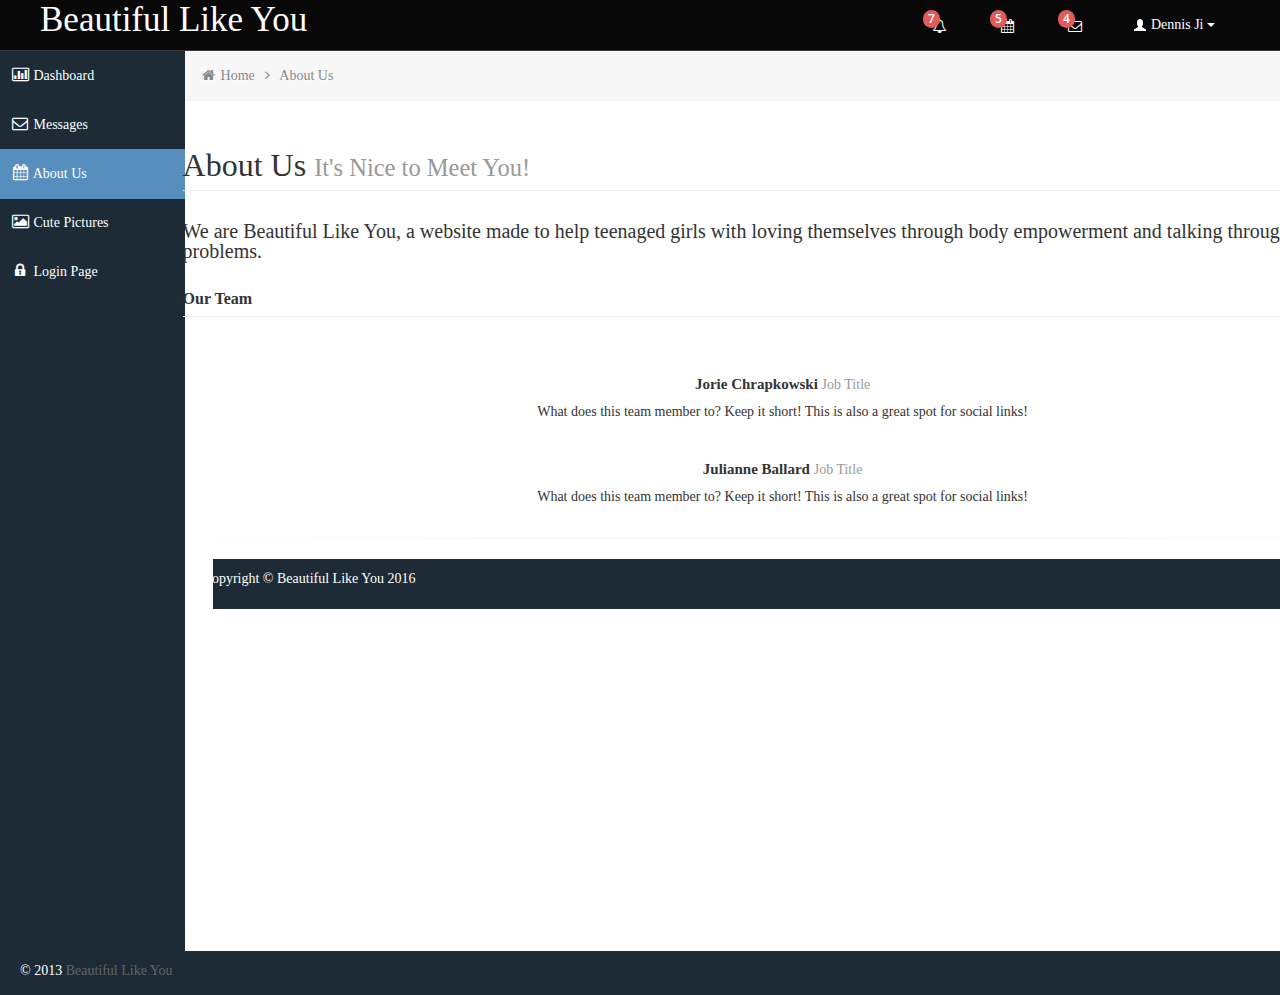
==== commit 286f0c99: "corrected about page" ====
--- a/calendar.html
+++ b/calendar.html
@@ -1,7 +1,7 @@
 <!DOCTYPE html>
 <html lang="en">
 <head>
-	
+
 	<!-- start: Meta -->
 	<meta charset="utf-8">
 	<title>Bootstrap Metro Dashboard by Dennis Ji for ARM demo</title>
@@ -9,37 +9,41 @@
 	<meta name="author" content="Dennis Ji">
 	<meta name="keyword" content="Metro, Metro UI, Dashboard, Bootstrap, Admin, Template, Theme, Responsive, Fluid, Retina">
 	<!-- end: Meta -->
-	
+
 	<!-- start: Mobile Specific -->
 	<meta name="viewport" content="width=device-width, initial-scale=1">
 	<!-- end: Mobile Specific -->
-	
+
 	<!-- start: CSS -->
 	<link id="bootstrap-style" href="css/bootstrap.min.css" rel="stylesheet">
 	<link href="css/bootstrap-responsive.min.css" rel="stylesheet">
 	<link id="base-style" href="css/style.css" rel="stylesheet">
 	<link id="base-style-responsive" href="css/style-responsive.css" rel="stylesheet">
 	<link href='http://fonts.googleapis.com/css?family=Open+Sans:300italic,400italic,600italic,700italic,800italic,400,300,600,700,800&subset=latin,cyrillic-ext,latin-ext' rel='stylesheet' type='text/css'>
+  <link href="aboutpage/css/bootstrap.min.css" rel="stylesheet">
+
+    <!-- Custom CSS -->
+    <link href="aboutpage/css/round-about.css" rel="stylesheet">
 	<!-- end: CSS -->
-	
+
 
 	<!-- The HTML5 shim, for IE6-8 support of HTML5 elements -->
 	<!--[if lt IE 9]>
 	  	<script src="http://html5shim.googlecode.com/svn/trunk/html5.js"></script>
 		<link id="ie-style" href="css/ie.css" rel="stylesheet">
 	<![endif]-->
-	
+
 	<!--[if IE 9]>
 		<link id="ie9style" href="css/ie9.css" rel="stylesheet">
 	<![endif]-->
-		
+
 	<!-- start: Favicon -->
 	<link rel="shortcut icon" href="img/favicon.ico">
 	<!-- end: Favicon -->
-	
-		
-		
-		
+
+
+
+
 </head>
 
 <body>
@@ -52,8 +56,8 @@
 					<span class="icon-bar"></span>
 					<span class="icon-bar"></span>
 				</a>
-				<a class="brand" href="index.html"><span>JANUX</span></a>
-								
+				<a class="brand" href="index.html"><span>Beautiful Like You</span></a>
+
 				<!-- start: Header Menu -->
 				<div class="nav-no-collapse header-nav">
 					<ul class="nav pull-right">
@@ -67,80 +71,80 @@
 								<li class="dropdown-menu-title">
  									<span>You have 11 notifications</span>
 									<a href="#refresh"><i class="icon-repeat"></i></a>
-								</li>	
+								</li>
                             	<li>
                                     <a href="#">
 										<span class="icon blue"><i class="icon-user"></i></span>
 										<span class="message">New user registration</span>
-										<span class="time">1 min</span> 
+										<span class="time">1 min</span>
                                     </a>
                                 </li>
 								<li>
                                     <a href="#">
 										<span class="icon green"><i class="icon-comment-alt"></i></span>
 										<span class="message">New comment</span>
-										<span class="time">7 min</span> 
+										<span class="time">7 min</span>
                                     </a>
                                 </li>
 								<li>
                                     <a href="#">
 										<span class="icon green"><i class="icon-comment-alt"></i></span>
 										<span class="message">New comment</span>
-										<span class="time">8 min</span> 
+										<span class="time">8 min</span>
                                     </a>
                                 </li>
 								<li>
                                     <a href="#">
 										<span class="icon green"><i class="icon-comment-alt"></i></span>
 										<span class="message">New comment</span>
-										<span class="time">16 min</span> 
+										<span class="time">16 min</span>
                                     </a>
                                 </li>
 								<li>
                                     <a href="#">
 										<span class="icon blue"><i class="icon-user"></i></span>
 										<span class="message">New user registration</span>
-										<span class="time">36 min</span> 
+										<span class="time">36 min</span>
                                     </a>
                                 </li>
 								<li>
                                     <a href="#">
 										<span class="icon yellow"><i class="icon-shopping-cart"></i></span>
 										<span class="message">2 items sold</span>
-										<span class="time">1 hour</span> 
+										<span class="time">1 hour</span>
                                     </a>
                                 </li>
 								<li class="warning">
                                     <a href="#">
 										<span class="icon red"><i class="icon-user"></i></span>
 										<span class="message">User deleted account</span>
-										<span class="time">2 hour</span> 
+										<span class="time">2 hour</span>
                                     </a>
                                 </li>
 								<li class="warning">
                                     <a href="#">
 										<span class="icon red"><i class="icon-shopping-cart"></i></span>
 										<span class="message">New comment</span>
-										<span class="time">6 hour</span> 
+										<span class="time">6 hour</span>
                                     </a>
                                 </li>
 								<li>
                                     <a href="#">
 										<span class="icon green"><i class="icon-comment-alt"></i></span>
 										<span class="message">New comment</span>
-										<span class="time">yesterday</span> 
+										<span class="time">yesterday</span>
                                     </a>
                                 </li>
 								<li>
                                     <a href="#">
 										<span class="icon blue"><i class="icon-user"></i></span>
 										<span class="message">New user registration</span>
-										<span class="time">yesterday</span> 
+										<span class="time">yesterday</span>
                                     </a>
                                 </li>
                                 <li class="dropdown-menu-sub-footer">
                             		<a>View all notifications</a>
-								</li>	
+								</li>
 							</ul>
 						</li>
 						<!-- start: Notifications Dropdown -->
@@ -161,7 +165,7 @@
 											<span class="title">iOS Development</span>
 											<span class="percent"></span>
 										</span>
-                                        <div class="taskProgress progressSlim red">80</div> 
+                                        <div class="taskProgress progressSlim red">80</div>
                                     </a>
                                 </li>
                                 <li>
@@ -170,7 +174,7 @@
 											<span class="title">Android Development</span>
 											<span class="percent"></span>
 										</span>
-                                        <div class="taskProgress progressSlim green">47</div> 
+                                        <div class="taskProgress progressSlim green">47</div>
                                     </a>
                                 </li>
                                 <li>
@@ -179,7 +183,7 @@
 											<span class="title">ARM Development</span>
 											<span class="percent"></span>
 										</span>
-                                        <div class="taskProgress progressSlim yellow">32</div> 
+                                        <div class="taskProgress progressSlim yellow">32</div>
                                     </a>
                                 </li>
 								<li>
@@ -188,7 +192,7 @@
 											<span class="title">ARM Development</span>
 											<span class="percent"></span>
 										</span>
-                                        <div class="taskProgress progressSlim greenLight">63</div> 
+                                        <div class="taskProgress progressSlim greenLight">63</div>
                                     </a>
                                 </li>
                                 <li>
@@ -197,12 +201,12 @@
 											<span class="title">ARM Development</span>
 											<span class="percent"></span>
 										</span>
-                                        <div class="taskProgress progressSlim orange">80</div> 
+                                        <div class="taskProgress progressSlim orange">80</div>
                                     </a>
                                 </li>
 								<li>
                             		<a class="dropdown-menu-sub-footer">View all tasks</a>
-								</li>	
+								</li>
 							</ul>
 						</li>
 						<!-- end: Notifications Dropdown -->
@@ -217,7 +221,7 @@
 								<li class="dropdown-menu-title">
  									<span>You have 9 messages</span>
 									<a href="#refresh"><i class="icon-repeat"></i></a>
-								</li>	
+								</li>
                             	<li>
                                     <a href="#">
 										<span class="avatar"><img src="img/avatar.jpg" alt="Avatar"></span>
@@ -231,7 +235,7 @@
 										</span>
                                         <span class="message">
                                             Lorem ipsum dolor sit amet consectetur adipiscing elit, et al commore
-                                        </span>  
+                                        </span>
                                     </a>
                                 </li>
                                 <li>
@@ -247,7 +251,7 @@
 										</span>
                                         <span class="message">
                                             Lorem ipsum dolor sit amet consectetur adipiscing elit, et al commore
-                                        </span>  
+                                        </span>
                                     </a>
                                 </li>
                                 <li>
@@ -263,7 +267,7 @@
 										</span>
                                         <span class="message">
                                             Lorem ipsum dolor sit amet consectetur adipiscing elit, et al commore
-                                        </span>  
+                                        </span>
                                     </a>
                                 </li>
 								<li>
@@ -279,7 +283,7 @@
 										</span>
                                         <span class="message">
                                             Lorem ipsum dolor sit amet consectetur adipiscing elit, et al commore
-                                        </span>  
+                                        </span>
                                     </a>
                                 </li>
                                 <li>
@@ -295,15 +299,15 @@
 										</span>
                                         <span class="message">
                                             Lorem ipsum dolor sit amet consectetur adipiscing elit, et al commore
-                                        </span>  
+                                        </span>
                                     </a>
                                 </li>
 								<li>
                             		<a class="dropdown-menu-sub-footer">View all messages</a>
-								</li>	
+								</li>
 							</ul>
 						</li>
-						
+
 						<!-- start: User Dropdown -->
 						<li class="dropdown">
 							<a class="btn dropdown-toggle" data-toggle="dropdown" href="#">
@@ -322,99 +326,106 @@
 					</ul>
 				</div>
 				<!-- end: Header Menu -->
-				
+
 			</div>
 		</div>
 	</div>
 	<!-- start: Header -->
-	
+
 		<div class="container-fluid-full">
 		<div class="row-fluid">
-				
+
 			<!-- start: Main Menu -->
 			<div id="sidebar-left" class="span2">
 				<div class="nav-collapse sidebar-nav">
 					<ul class="nav nav-tabs nav-stacked main-menu">
-						<li><a href="index.html"><i class="icon-bar-chart"></i><span class="hidden-tablet"> Dashboard</span></a></li>	
+						<li><a href="index.html"><i class="icon-bar-chart"></i><span class="hidden-tablet"> Dashboard</span></a></li>
 						<li><a href="messages.html"><i class="icon-envelope"></i><span class="hidden-tablet"> Messages</span></a></li>
-						<li><a href="tasks.html"><i class="icon-tasks"></i><span class="hidden-tablet"> Tasks</span></a></li>
-						<li><a href="ui.html"><i class="icon-eye-open"></i><span class="hidden-tablet"> UI Features</span></a></li>
-						<li><a href="widgets.html"><i class="icon-dashboard"></i><span class="hidden-tablet"> Widgets</span></a></li>
-						<li>
-							<a class="dropmenu" href="#"><i class="icon-folder-close-alt"></i><span class="hidden-tablet"> Dropdown</span><span class="label label-important"> 3 </span></a>
-							<ul>
-								<li><a class="submenu" href="submenu.html"><i class="icon-file-alt"></i><span class="hidden-tablet"> Sub Menu 1</span></a></li>
-								<li><a class="submenu" href="submenu2.html"><i class="icon-file-alt"></i><span class="hidden-tablet"> Sub Menu 2</span></a></li>
-								<li><a class="submenu" href="submenu3.html"><i class="icon-file-alt"></i><span class="hidden-tablet"> Sub Menu 3</span></a></li>
-							</ul>	
-						</li>
-						<li><a href="form.html"><i class="icon-edit"></i><span class="hidden-tablet"> Forms</span></a></li>
-						<li><a href="chart.html"><i class="icon-list-alt"></i><span class="hidden-tablet"> Charts</span></a></li>
-						<li><a href="typography.html"><i class="icon-font"></i><span class="hidden-tablet"> Typography</span></a></li>
-						<li><a href="gallery.html"><i class="icon-picture"></i><span class="hidden-tablet"> Gallery</span></a></li>
-						<li><a href="table.html"><i class="icon-align-justify"></i><span class="hidden-tablet"> Tables</span></a></li>
-						<li><a href="calendar.html"><i class="icon-calendar"></i><span class="hidden-tablet"> Calendar</span></a></li>
-						<li><a href="file-manager.html"><i class="icon-folder-open"></i><span class="hidden-tablet"> File Manager</span></a></li>
-						<li><a href="icon.html"><i class="icon-star"></i><span class="hidden-tablet"> Icons</span></a></li>
+            <li><a href="calendar.html"><i class="icon-calendar"></i><span class="hidden-tablet"> About Us</span></a></li>
+						<li><a href="gallery.html"><i class="icon-picture"></i><span class="hidden-tablet"> Cute Pictures</span></a></li>
 						<li><a href="login.html"><i class="icon-lock"></i><span class="hidden-tablet"> Login Page</span></a></li>
 					</ul>
 				</div>
 			</div>
 			<!-- end: Main Menu -->
-			
+
 			<noscript>
 				<div class="alert alert-block span10">
 					<h4 class="alert-heading">Warning!</h4>
 					<p>You need to have <a href="http://en.wikipedia.org/wiki/JavaScript" target="_blank">JavaScript</a> enabled to use this site.</p>
 				</div>
 			</noscript>
-			
+
 			<!-- start: Content -->
 			<div id="content" class="span10">
-			
-						
+
+
 			<ul class="breadcrumb">
 				<li>
 					<i class="icon-home"></i>
-					<a href="index.html">Home</a> 
+					<a href="index.html">Home</a>
 					<i class="icon-angle-right"></i>
 				</li>
-				<li><a href="#">Calendar</a></li>
+				<li><a href="#">About Us</a></li>
 			</ul>
 
 			<div class="row-fluid sortable">
-				<div class="box span12">
-				  <div class="box-header" data-original-title>
-					  <h2><i class="halflings-icon white calendar"></i><span class="break"></span>Calendar</h2>
-				  </div>
-				  <div class="box-content">
-					<div id="external-events" class="span3 hidden-phone hidden-tablet">
-						<h4>Draggable Events</h4>
-						<div class="external-event badge">Default</div>
-						<div class="external-event badge badge-success">Completed</div>
-						<div class="external-event badge badge-warning">Warning</div>
-						<div class="external-event badge badge-important">Important</div>
-						<div class="external-event badge badge-info">Info</div>
-						<div class="external-event badge badge-inverse">Other</div>
-						<p>
-						<label for="drop-remove"><input type="checkbox" id="drop-remove" /> remove after drop</label>
-						</p>
-						</div>
-
-						<div id="calendar" class="span9"></div>
-
-						<div class="clearfix"></div>
-					</div>
-				</div>
+<div class="container">
+
+        <!-- Introduction Row -->
+        <div class="row">
+            <div class="col-lg-12">
+                <h1 class="page-header">About Us
+                    <small>It's Nice to Meet You!</small>
+                </h1>
+                <p style="font-size:20px">We are Beautiful Like You, a website made to help teenaged girls with loving themselves through body empowerment and talking through their problems. </p>
+            </div>
+        </div>
+
+        <!-- Team Members Row -->
+        <div class="row">
+            <div class="col-lg-12">
+                <h2 class="page-header">Our Team</h2>
+            </div>
+            <div class="col-lg-4 col-sm-6 text-center">
+                <img class="img-circle img-responsive img-center" src="http://placehold.it/200x200" alt="">
+                <h3>Jorie Chrapkowski
+                    <small>Job Title</small>
+                </h3>
+                <p>What does this team member to? Keep it short! This is also a great spot for social links!</p>
+            </div>
+            <div class="col-lg-4 col-sm-6 text-center">
+                <img class="img-circle img-responsive img-center" src="http://placehold.it/200x200" alt="">
+                <h3>Julianne Ballard
+                    <small>Job Title</small>
+                </h3>
+                <p>What does this team member to? Keep it short! This is also a great spot for social links!</p>
+            </div>
+        </div>
+
+        <hr>
+
+        <!-- Footer -->
+        <footer>
+            <div class="row">
+                <div class="col-lg-12">
+                    <p>Copyright &copy; Beautiful Like You 2016</p>
+                </div>
+                <!-- /.col-lg-12 -->
+            </div>
+            <!-- /.row -->
+        </footer>
+
+    </div>
 			</div><!--/row-->
-		
+
 
 	</div><!--/.fluid-container-->
-	
+
 			<!-- end: Content -->
 		</div><!--/#content.span10-->
 		</div><!--/fluid-row-->
-		
+
 	<div class="modal hide fade" id="myModal">
 		<div class="modal-header">
 			<button type="button" class="close" data-dismiss="modal">×</button>
@@ -436,35 +447,35 @@
 			</ul>
 		</div>
 	</div>
-	
+
 	<div class="clearfix"></div>
-	
+
 	<footer>
 
 		<p>
-			<span style="text-align:left;float:left">&copy; 2013 <a href="http://themifycloud.com/downloads/janux-free-responsive-admin-dashboard-template/" alt="Bootstrap_Metro_Dashboard">JANUX Responsive Dashboard</a></span>
-			
+			<span style="text-align:left;float:left">&copy; 2013 <a href="http://themifycloud.com/downloads/janux-free-responsive-admin-dashboard-template/" alt="Bootstrap_Metro_Dashboard">Beautiful Like You</a></span>
+
 		</p>
 
 	</footer>
-	
+
 	<!-- start: JavaScript-->
 
 		<script src="js/jquery-1.9.1.min.js"></script>
 	<script src="js/jquery-migrate-1.0.0.min.js"></script>
-	
+
 		<script src="js/jquery-ui-1.10.0.custom.min.js"></script>
-	
+
 		<script src="js/jquery.ui.touch-punch.js"></script>
-	
+
 		<script src="js/modernizr.js"></script>
-	
+
 		<script src="js/bootstrap.min.js"></script>
-	
+
 		<script src="js/jquery.cookie.js"></script>
-	
+
 		<script src='js/fullcalendar.min.js'></script>
-	
+
 		<script src='js/jquery.dataTables.min.js'></script>
 
 		<script src="js/excanvas.js"></script>
@@ -472,39 +483,39 @@
 	<script src="js/jquery.flot.pie.js"></script>
 	<script src="js/jquery.flot.stack.js"></script>
 	<script src="js/jquery.flot.resize.min.js"></script>
-	
+
 		<script src="js/jquery.chosen.min.js"></script>
-	
+
 		<script src="js/jquery.uniform.min.js"></script>
-		
+
 		<script src="js/jquery.cleditor.min.js"></script>
-	
+
 		<script src="js/jquery.noty.js"></script>
-	
+
 		<script src="js/jquery.elfinder.min.js"></script>
-	
+
 		<script src="js/jquery.raty.min.js"></script>
-	
+
 		<script src="js/jquery.iphone.toggle.js"></script>
-	
+
 		<script src="js/jquery.uploadify-3.1.min.js"></script>
-	
+
 		<script src="js/jquery.gritter.min.js"></script>
-	
+
 		<script src="js/jquery.imagesloaded.js"></script>
-	
+
 		<script src="js/jquery.masonry.min.js"></script>
-	
+
 		<script src="js/jquery.knob.modified.js"></script>
-	
+
 		<script src="js/jquery.sparkline.min.js"></script>
-	
+
 		<script src="js/counter.js"></script>
-	
+
 		<script src="js/retina.js"></script>
 
 		<script src="js/custom.js"></script>
 	<!-- end: JavaScript-->
-	
+
 </body>
 </html>
--- a/css/style.css
+++ b/css/style.css
@@ -12,9 +12,9 @@
 =================================================================== */
 @import url("jquery-ui-1.8.21.custom.css");								/* jQuery User Interface Framework Styles */
 @import url("fullcalendar.css");										/* Calendars Styles */
-@import url("chosen.css");												/* Select Boxes Styles */  
+@import url("chosen.css");												/* Select Boxes Styles */
 @import url("uniform.default.css");										/* Uniform Styles */
-@import url("jquery.cleditor.css");										/* Text Editor Styles. */  
+@import url("jquery.cleditor.css");										/* Text Editor Styles. */
 @import url("jquery.noty.css");											/* Noty Notifications Style */
 @import url("noty_theme_default.css");									/* Noty Notifications Style */
 @import url("elfinder.min.css");										/* File Manager Style */
@@ -34,7 +34,7 @@
 .black,
 .black [class="box-header"],
 .black.box,
-.slider.black .ui-slider-range, 
+.slider.black .ui-slider-range,
 .progress.black .ui-progressbar-value
 .sliderVertical.black .ui-slider-range,
 .progressSlim.black .ui-progressbar-value {
@@ -54,7 +54,7 @@
 .green,
 .green [class="box-header"],
 .green.box,
-.slider.green .ui-slider-range, 
+.slider.green .ui-slider-range,
 .progress.green .ui-progressbar-value,
 .sliderVertical.green .ui-slider-range,
 .progressSlim.green .ui-progressbar-value,
@@ -68,7 +68,7 @@
 .greenDark,
 .greenDark [class="box-header"],
 .greenDark.box,
-.slider.greenDark .ui-slider-range, 
+.slider.greenDark .ui-slider-range,
 .progress.greenDark .ui-progressbar-value,
 .sliderVertical.greenDark .ui-slider-range,
 .progressSlim.greenDark .ui-progressbar-value {
@@ -80,7 +80,7 @@
 .greenLight,
 .greenLight [class="box-header"],
 .greenLight.box,
-.slider.greenLight .ui-slider-range, 
+.slider.greenLight .ui-slider-range,
 .progress.greenLight .ui-progressbar-value,
 .sliderVertical.greenLight .ui-slider-range,
 .progressSlim.greenLight .ui-progressbar-value {
@@ -92,7 +92,7 @@
 .pink,
 .pink [class="box-header"],
 .pink.box,
-.slider.pink .ui-slider-range, 
+.slider.pink .ui-slider-range,
 .progress.pink .ui-progressbar-value,
 .sliderVertical.pink .ui-slider-range,
 .progressSlim.pink .ui-progressbar-value {
@@ -104,7 +104,7 @@
 .pinkDark,
 .pinkDark [class="box-header"],
 .pinkDark.box,
-.slider.pinkDark .ui-slider-range, 
+.slider.pinkDark .ui-slider-range,
 .progress.pinkDark .ui-progressbar-value,
 .sliderVertical.pinkDark .ui-slider-range,
 .progressSlim.pinkDark .ui-progressbar-value {
@@ -116,7 +116,7 @@
 .yellow,
 .yellow [class="box-header"],
 .yellow.box,
-.slider.yellow .ui-slider-range, 
+.slider.yellow .ui-slider-range,
 .progress.yellow .ui-progressbar-value,
 .sliderVertical.yellow .ui-slider-range,
 .progressSlim.yellow .ui-progressbar-value,
@@ -130,7 +130,7 @@
 .purple,
 .purple [class="box-header"],
 .purple.box,
-.slider.purple .ui-slider-range, 
+.slider.purple .ui-slider-range,
 .progress.purple .ui-progressbar-value,
 .sliderVertical.purple .ui-slider-range,
 .progressSlim.purple .ui-progressbar-value {
@@ -142,7 +142,7 @@
 .blue,
 .blue [class="box-header"],
 .blue.box,
-.slider.blue .ui-slider-range, 
+.slider.blue .ui-slider-range,
 .progress.blue .ui-progressbar-value,
 .sliderVertical.blue .ui-slider-range,
 .progressSlim.blue .ui-progressbar-value,
@@ -156,7 +156,7 @@
 .blueDark,
 .blueDark [class="box-header"],
 .blueDark.box,
-.slider.blueDark .ui-slider-range, 
+.slider.blueDark .ui-slider-range,
 .progress.blueDark .ui-progressbar-value,
 .sliderVertical.blueDark .ui-slider-range,
 .progressSlim.blueDark .ui-progressbar-value {
@@ -168,7 +168,7 @@
 .blueLight,
 .blueLight [class="box-header"],
 .blueLight.box,
-.slider.blueLight .ui-slider-range, 
+.slider.blueLight .ui-slider-range,
 .progress.blueLight .ui-progressbar-value,
 .sliderVertical.blueLight .ui-slider-range,
 .progressSlim.blueLight .ui-progressbar-value {
@@ -180,7 +180,7 @@
 .orange,
 .orange [class="box-header"],
 .orange.box,
-.slider.orange .ui-slider-range, 
+.slider.orange .ui-slider-range,
 .progress.orange .ui-progressbar-value,
 .sliderVertical.orange .ui-slider-range,
 .progressSlim.orange .ui-progressbar-value {
@@ -192,7 +192,7 @@
 .orangeDark,
 .orangeDark [class="box-header"],
 .orangeDark.box,
-.slider.orangeDark .ui-slider-range, 
+.slider.orangeDark .ui-slider-range,
 .progress.oragneDark .ui-progressbar-value,
 .sliderVertical.orangeDark .ui-slider-range,
 .progressSlim.orangeDark .ui-progressbar-value {
@@ -204,7 +204,7 @@
 .red,
 .red [class="box-header"],
 .red.box,
-.slider.red .ui-slider-range, 
+.slider.red .ui-slider-range,
 .progress.red .ui-progressbar-value,
 .sliderVertical.red .ui-slider-range,
 .progressSlim.red .ui-progressbar-value,
@@ -238,7 +238,7 @@
 	background: #F5F5F5;
 	color: #333;
 	border: none;
-	font-family: 'Open Sans', sans-serif;
+	font-family: 'Indie Flower', cursive;
 	font-weight: 400;
 }
 
@@ -264,33 +264,33 @@
 	margin-left: 0px !important;
 }
 
-h1 {
+h1 { font-family: 'Indie Flower', cursive;
 	font-size: 32px;
 	line-height: 32px;
 	font-weight: 300;
 }
 
-h2 {
+h2 {font-family: 'Indie Flower', cursive;
 	font-size: 16px;
 	line-height: 16px;
 }
 
-h3 {
+h3 {font-family: 'Indie Flower', cursive;
 	font-size: 15px;
 	line-height: 15px;
 }
 
-h4 {
+h4 {font-family: 'Indie Flower', cursive;
 	font-size: 14px;
 	line-height: 14px;
 }
 
-h5 {
+h5 {font-family: 'Indie Flower', cursive;
 	font-size: 13px;
 	line-height: 13px;
 }
 
-h6 {
+h6 {font-family: 'Indie Flower', cursive;
 	font-size: 12px;
 	line-height: 12px;
 }
@@ -316,7 +316,7 @@
           	border-radius: 0px;
   	*zoom: 1;
 	border-bottom: 1px solid #38383D; /* rgba(0, 0, 0, 0.05); */
-	
+
 }
 
 .navbar-inner a {
@@ -423,11 +423,11 @@
 	text-decoration: none;
 	-webkit-border-radius: 0px;
 	-moz-border-radius: 0px;
-	border-radius: 0px;		
+	border-radius: 0px;
 }
 
 .nav-tabs.nav-stacked > li:last-child > a {
-  	border-bottom: 1px solid transparent;		
+  	border-bottom: 1px solid transparent;
 }
 
 .nav-tabs.nav-stacked > li > ul > li > a{
@@ -541,7 +541,7 @@
           	border-radius: 0px;
   	-webkit-box-shadow: none;
        -moz-box-shadow: none;
-            box-shadow: none;	
+            box-shadow: none;
 }
 
 .dropdown-menu.pull-right {
@@ -696,7 +696,7 @@
 ul.notifications li.warning a {
 	color: #FA5833;
 }
- 
+
 ul.messages li .message {
 	font-size: 11px;
 }
@@ -723,7 +723,7 @@
 	   		box-shadow: none;
   	-webkit-border-radius: 0px;
        -moz-border-radius: 0px;
-	        border-radius: 0px; 	
+	        border-radius: 0px;
 }
 
 .breadcrumb span {
@@ -732,13 +732,13 @@
 
 .breadcrumb a {
 	color: #888;
-	text-shadow: 0px 1px 1px #fff;	
+	text-shadow: 0px 1px 1px #fff;
 }
 
 .breadcrumb a:hover {
 	color: #646464;
 	text-shadow: 0px 1px 1px #fff;
-	text-decoration: none;	
+	text-decoration: none;
 }
 
 .dark {
@@ -752,7 +752,7 @@
 	position: relative;
 	border-left: 2px solid #eee;
 	min-height: 100%;
-	overflow: hidden;		
+	overflow: hidden;
 }
 
 .well {
@@ -770,14 +770,14 @@
 	position: relative;
 	margin-bottom: 28px;
 }
-	
+
 	.statbox .number {
 		font-size: 40px;
 		position: absolute;
 		top: 10px;
 		right: 10px;
 	}
-	
+
 	.statbox .title {
 		font-size: 16px;
 		position: absolute;
@@ -793,11 +793,11 @@
 		left: 0px;
 		padding: 10px;
 	}
-	
+
 	.statbox .footer:hover {
 		background: rgba(0,0,0,.2);
 	}
-	
+
 	.statbox .footer a {
 		color: #fff;
 		text-decoration: none;
@@ -826,7 +826,7 @@
 .box {
 	border: 2px solid #578EBE;
 	background: #fff !important;
-	margin-bottom: 28px;	
+	margin-bottom: 28px;
 }
 
 .box-header {
@@ -845,7 +845,7 @@
 	float:left;
 	margin-top: 0px;
 	font-weight: 300;
-	
+
 }
 .box-header .box-icon,
 .box-header h2{
@@ -864,7 +864,7 @@
 	border-left: 1px solid #FFF;
 	margin: -12px 10px -10px 10px;
 	padding: 12px 0px 10px 0px;
-	
+
 }
 
 .box-header .box-icon {
@@ -907,21 +907,21 @@
 .verticalChart {
 	width: 100%;
 }
-	
+
 .verticalChart .singleBar {
 	width: 9%;
 	float: left;
 	margin-left: 0.5%;
 	margin-right: 0.5%;
-}	
-	
+}
+
 .verticalChart .singleBar .bar {
 	position: relative;
 	height: 200px;
 	background: rgba(255,255,255,0.2);
 	overflow: hidden;
 }
-	
+
 .verticalChart .singleBar .bar .value {
 	position: absolute;
 	bottom: 0;
@@ -940,7 +940,7 @@
 	text-shadow: 0px -1px 0px #fff, 0px 1px 0px #fff, 1px 0px 0px #fff, -1px 0px 0px #fff, -1px -1px 0px #fff,-1px 1px 0px #fff, 1px 1px 0px #fff, 1px -1px 0px #fff;
 	display: none;
 	text-align: center;
-}			
+}
 
 .verticalChart .singleBar .title {
 	margin-top: 5px;
@@ -1356,13 +1356,13 @@
 	width: 40%;
 	white-space: nowrap;
 	overflow:hidden !important;
-	text-overflow: ellipsis;	
+	text-overflow: ellipsis;
 }
 
 ul.tickets li.ticket .content .priority,
 ul.tickets li.ticket .content .date {
 	float: right;
-	text-align: right;	
+	text-align: right;
 }
 
 /* Support tickets Metro Style
@@ -1431,7 +1431,7 @@
 ul.chat li.left .message {
 	text-align: left;
 	margin-left: 65px;
-	background: #fff 
+	background: #fff
 }
 
 ul.chat li.left .message .arrow {
@@ -1461,7 +1461,7 @@
 }
 
 ul.chat li .message .text {
-	display: block;	
+	display: block;
 }
 
 .chat-form {
@@ -1476,7 +1476,7 @@
 	padding: 0.5em;
 	-webkit-box-sizing: border-box; /* Safari, Chrome et al  */
 	   -moz-box-sizing: border-box; /* Firefox */
-	        box-sizing: border-box; /* Opera/IE 8+ */	
+	        box-sizing: border-box; /* Opera/IE 8+ */
 	height: 80px;
 	outline: 0px !important;
 	font-size: 12px;
@@ -1656,15 +1656,16 @@
 }
 
 .btn-primary {
-  background-color: #578EBE;
-  border-color: #578EBE;
+  background-color: #bfaff2;
+  border-color: #9481d0;
+  font-family: 'Indie Flower', cursive;
 }
 
 .btn-primary:hover,
 .btn-primary:focus,
 .btn-primary:active {
-  background-color: #357ebd;
-  border-color: #3071a9;
+  background-color: #9481d0;
+  border-color: #9481d0;
 }
 
 .btn-primary.disabled:hover,
@@ -1676,8 +1677,8 @@
 .btn-primary.disabled:active,
 .btn-primary[disabled]:active,
 fieldset[disabled] .btn-primary:active {
-  background-color: #578EBE;
-  border-color: #578EBE;
+  background-color: ##9481d0;
+  border-color: #9481d0;
 }
 
 .btn-warning {
@@ -1863,11 +1864,11 @@
 
 .table th,
 .table td {
-  border-top: 1px solid #eee;	
+  border-top: 1px solid #eee;
 }
 
 .table-bordered {
-  border-color: #eee;	
+  border-color: #eee;
   -webkit-border-radius: 0px !important;
 	 -moz-border-radius: 0px !important;
           border-radius: 0px !important;
@@ -2000,7 +2001,7 @@
 
 .tab-menu.nav-tabs > li > a:hover {
 	border: none;
-	
+
 }
 
 .tab-menu.nav-tabs > .active > a  {
@@ -2010,7 +2011,7 @@
   	border: none;
 }
 
-.tab-menu.nav-tabs > .active > a:hover { 
+.tab-menu.nav-tabs > .active > a:hover {
 	background-color: #fafafa;
 }
 
@@ -2049,7 +2050,7 @@
 .login-box .icons {
 	text-align: right;
 	margin: 20px 15px;
-	
+
 }
 
 .login-box .icons i {
@@ -2069,14 +2070,15 @@
 .login-box h2 {
 	color: #646464;
 	margin-left: 30px;
-	font-family: monaco;
-	font-weight: normal;
+	font-family:'Indie Flower', cursive;
+	font-weight: bolder;
+  font-size: 22px;
 }
 
 .login-box h3 {
 	color: #646464;
 	margin-left: 30px;
-	font-family: monaco;
+	font-family: 'Indie Flower', cursive;
 	font-weight: normal;
 }
 
@@ -2117,6 +2119,7 @@
 .login-box input[type="password"] {
 	border: 1px solid #eee !important;
 	color: #aaa;
+  font-family: 'Indie Flower', cursive;
 	border-left: none !important;
 	-webkit-box-shadow: none;
        -moz-box-shadow: none;
@@ -2150,7 +2153,7 @@
 	-webkit-border-radius:14px;
 	   -moz-border-radius:14px;
 			border-radius:14px;
-}	
+}
 
 /* UI - Sliders & Progress
 =================================================================== */
@@ -2255,7 +2258,7 @@
 			box-shadow: none;
 	-webkit-border-radius: 0px;
 	   -moz-border-radius: 0px;
-			border-radius: 0px;		
+			border-radius: 0px;
 	position: relative;
 }
 
@@ -2343,7 +2346,7 @@
 	opacity: .3;
 	filter: alpha(opacity=30);
 	-ms-filter:"progid:DXImageTransform.Microsoft.Alpha(Opacity=30)";
-	margin: 2px 5px 0px 5px;	
+	margin: 2px 5px 0px 5px;
 }
 
 .todo-actions i:hover {
@@ -2396,7 +2399,7 @@
 	opacity: .3;
 	filter: alpha(opacity=30);
 	-ms-filter:"progid:DXImageTransform.Microsoft.Alpha(Opacity=30)";
-	margin: 2px 5px 0px 5px;	
+	margin: 2px 5px 0px 5px;
 }
 
 .todo-actions i:hover {
@@ -2426,8 +2429,8 @@
 	padding-left: 0px;
 }
 
-.meter { 
-	height: 14px; 
+.meter {
+	height: 14px;
 	position: relative;
 	background: #fff !important;
 	border: 1px solid #ddd;
@@ -2444,14 +2447,14 @@
 .meter > span:after, .animate > span > span {
 	content: "";
 	position: absolute;
-	top: 0; 
-	left: 0; 
-	bottom: 0; 
+	top: 0;
+	left: 0;
+	bottom: 0;
 	right: 0;
 	overflow: hidden;
 }
 
-.meter > span:after, 
+.meter > span:after,
 .animate > span > spans li.current {
 }
 
@@ -2504,25 +2507,25 @@
 =================================================================== */
 
 .sparkLineStats {
-	position: relative; 
+	position: relative;
 	margin-bottom: -4px;
 }
 
 .sparkLineStats ul {
 	margin:0;
 }
-	
+
 .sparkLineStats li {
-	margin-bottom: 0; 
-	line-height: 42px; 
-	padding-top:3px; 
+	margin-bottom: 0;
+	line-height: 42px;
+	padding-top:3px;
 	font-size: 12px
 }
 
 .sparkLineStats li .number {
 	font-size: 17px;
-	font-weight: 700; 
-	padding:0px 0px 0px 2px; 
+	font-weight: 700;
+	padding:0px 0px 0px 2px;
 	color: #fff;
 }
 
@@ -2532,9 +2535,9 @@
 
 .sparkLineStats h4 {
 	position: relative;
-	border-bottom: 1px solid #c4c4c4; 
-	padding-bottom: 0px; 
-	margin-bottom: 10px; 
+	border-bottom: 1px solid #c4c4c4;
+	padding-bottom: 0px;
+	margin-bottom: 10px;
 	line-height: 37px;
 	-webkit-box-shadow: 0 1px 0px rgba(255, 255, 255, 1);
 	   -moz-box-shadow:0 1px 0px rgba(255, 255, 255, 1);
@@ -2550,7 +2553,7 @@
 	position: relative;
 	background: #67C2EF;
 	width:100%;
-	min-width: 130px; 
+	min-width: 130px;
 	height: 160px;
 	padding-top: 40px;
 	margin-bottom: 28px;
@@ -2559,7 +2562,7 @@
 .circleStatsItemBox .header {
 	background: rgba(255,255,255,0.2);
 	color: rgba(255,255,255,0.9);
-	width: 100%; 
+	width: 100%;
 	height: 20px;
 	padding: 5px 0px;
 	position: absolute;
@@ -2569,7 +2572,7 @@
 .circleStatsItemBox .footer {
 	background: rgba(0,0,0,0.1);
 	color: rgba(255,255,255,0.9);
-	width: 100%; 
+	width: 100%;
 	height: 20px;
 	padding: 5px 0px;
 	position: absolute;
@@ -2587,8 +2590,8 @@
 .circleStatsItemBox .percent {
 	font-size: 12px;
 	position: absolute;
-	top:110px; 
-	width: 100%; 
+	top:110px;
+	width: 100%;
 	left: 0px;
 	text-align: center;
 	color: rgba(255,255,255,0.9);
@@ -2614,7 +2617,7 @@
 }
 
 /* Typography - Blockquote
-=================================================================== */	
+=================================================================== */
 blockquote {
 	background: url(../img/quote.png) no-repeat 0px 10px;
 	font-style: italic;
@@ -2642,7 +2645,7 @@
 	list-style: none;
 	margin: 0px;
 	font-size: 12px;
-	
+
 }
 
 ul.messagesList li {
@@ -2651,7 +2654,7 @@
 	   -moz-border-radius: 4px;
 			border-radius: 4px;
 	padding: 5px 10px;
-	cursor: pointer;		
+	cursor: pointer;
 }
 
 ul.messagesList li .glyphicons{
@@ -2677,7 +2680,7 @@
 	width: 25%;
 	white-space: nowrap;
 	overflow:hidden !important;
-	text-overflow: ellipsis;	
+	text-overflow: ellipsis;
 }
 
 ul.messagesList li span.title {
@@ -2686,13 +2689,13 @@
 	font-weight: 300;
 	white-space: nowrap;
 	overflow:hidden !important;
-	text-overflow: ellipsis;	
+	text-overflow: ellipsis;
 }
 
 ul.messagesList li span.date {
 	display: inline-block;
 	width: 20%;
-	text-align: right;	
+	text-align: right;
 }
 
 .message .header {
@@ -2847,19 +2850,19 @@
 
 .task .time .date {
 	font-size: 18px;
-	margin-bottom: 5px;	
+	margin-bottom: 5px;
 }
 
 .timeline {
 	width: auto;
 	height: 100%;
-	margin: 20px auto; 
-	background: url(../img/timeline-bg.png) repeat-y center top; 
+	margin: 20px auto;
+	background: url(../img/timeline-bg.png) repeat-y center top;
 }
 
 .timeslot {
 	display: inline-block;
-	position: relative;	
+	position: relative;
 	width: 100%;
 	margin: 5px 0px;
 }
@@ -2940,13 +2943,13 @@
 }
 
 .timeslot.alt .icon {
-	
+
 }
 
 .timeslot .time {
 	background: #f9f9f9;
 	position: absolute;
-	top: 1px;		
+	top: 1px;
 	left: 50%;
 	padding: 5px 10px 5px 40px;
 	z-index: 1;
@@ -2955,7 +2958,7 @@
 
 .timeslot.alt .time {
 	top: 1px;
-	left: auto;		
+	left: auto;
 	right: 50%;
 	padding: 5px 40px 5px 10px;
 }
@@ -2963,17 +2966,17 @@
 /* Retina Display Hack
 =================================================================== */
 @media (-webkit-min-device-pixel-ratio: 2), (min-resolution: 192dpi) {
-	
+
 	.timeslot .task .arrow {
 		background: url(../img/timeline-left-arrow@2x.png) no-repeat;
 		background-size: 100%;
 	}
-	
+
 	.timeslot.alt .task .arrow {
 		background: url(../img/timeline-right-arrow@2x.png) no-repeat;
 		background-size: 100%;
 	}
-	
+
 	ul.chat li.left .message .arrow {
 		background: url(../img/chat-left@2x.png) no-repeat 0px 0px;
 		background-size: 100%;
@@ -2983,7 +2986,7 @@
 		background: url(../img/chat-right@2x.png) no-repeat 0px 0px;
 		background-size: 100%;
 	}
-	
+
 	ul.chat.metro li.left .message .arrow {
 		background: url(../img/chat-left-metro@2x.png) no-repeat 0px 0px;
 		background-size: 100%;
@@ -2993,7 +2996,7 @@
 		background: url(../img/chat-right-metro@2x.png) no-repeat 0px 0px;
 		background-size: 100%;
 	}
-    
+
 }
 .header-nav .badge{
 	position: absolute;
@@ -3004,4 +3007,4 @@
 }
 .navbar .brand{
 	font-size: 35px;
-}+}
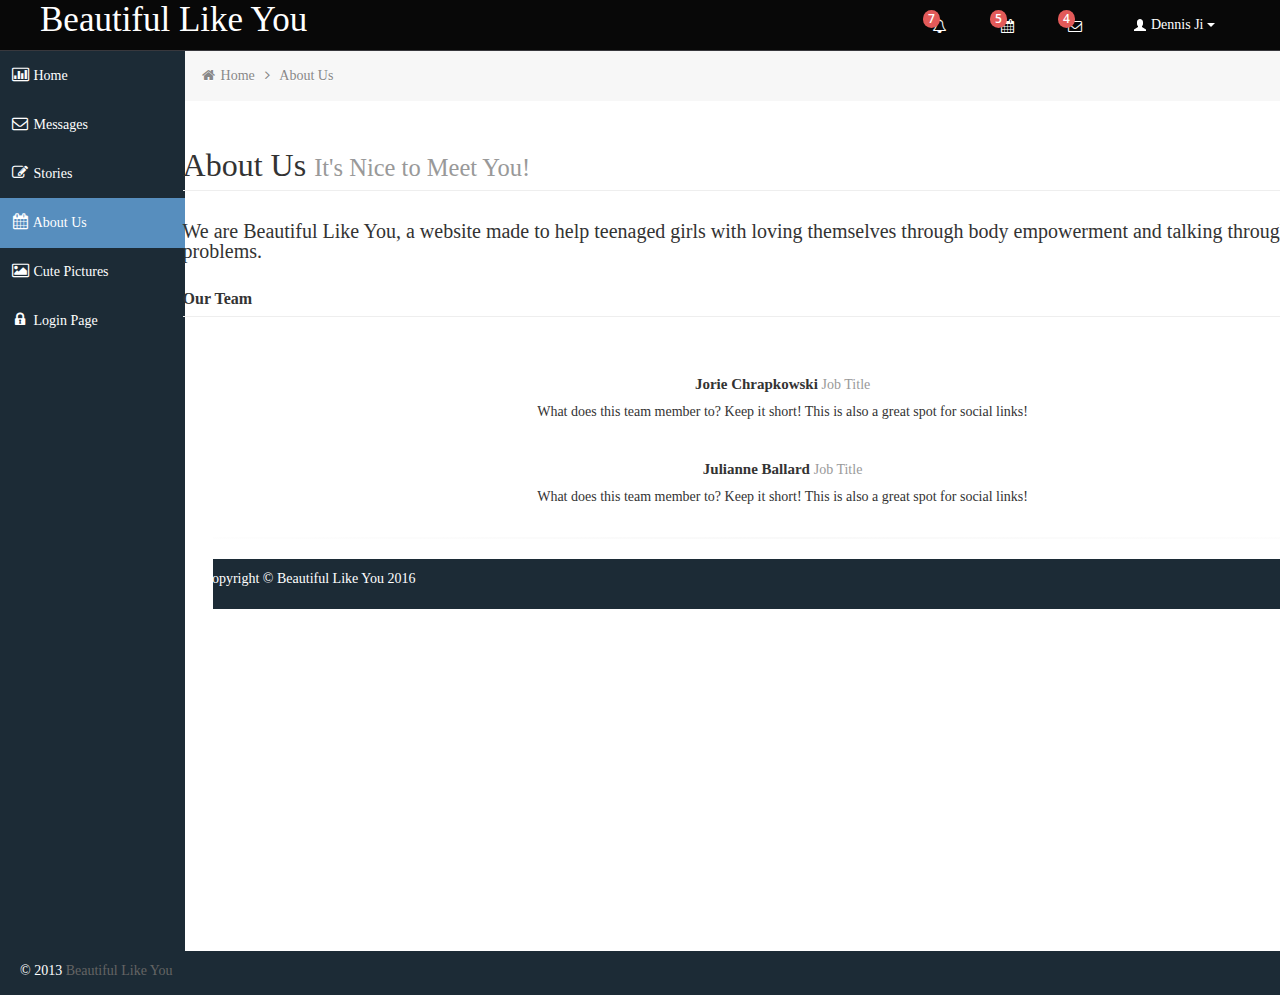
==== commit 012ebf24: "fixed the order/ names of the side bar and started making the cute pictures section" ====
--- a/calendar.html
+++ b/calendar.html
@@ -339,8 +339,9 @@
 			<div id="sidebar-left" class="span2">
 				<div class="nav-collapse sidebar-nav">
 					<ul class="nav nav-tabs nav-stacked main-menu">
-						<li><a href="index.html"><i class="icon-bar-chart"></i><span class="hidden-tablet"> Dashboard</span></a></li>
+						<li><a href="index.html"><i class="icon-bar-chart"></i><span class="hidden-tablet"> Home</span></a></li>
 						<li><a href="messages.html"><i class="icon-envelope"></i><span class="hidden-tablet"> Messages</span></a></li>
+            <li><a href="form.html"><i class="icon-edit"></i><span class="hidden-tablet"> Stories</span></a></li>
             <li><a href="calendar.html"><i class="icon-calendar"></i><span class="hidden-tablet"> About Us</span></a></li>
 						<li><a href="gallery.html"><i class="icon-picture"></i><span class="hidden-tablet"> Cute Pictures</span></a></li>
 						<li><a href="login.html"><i class="icon-lock"></i><span class="hidden-tablet"> Login Page</span></a></li>
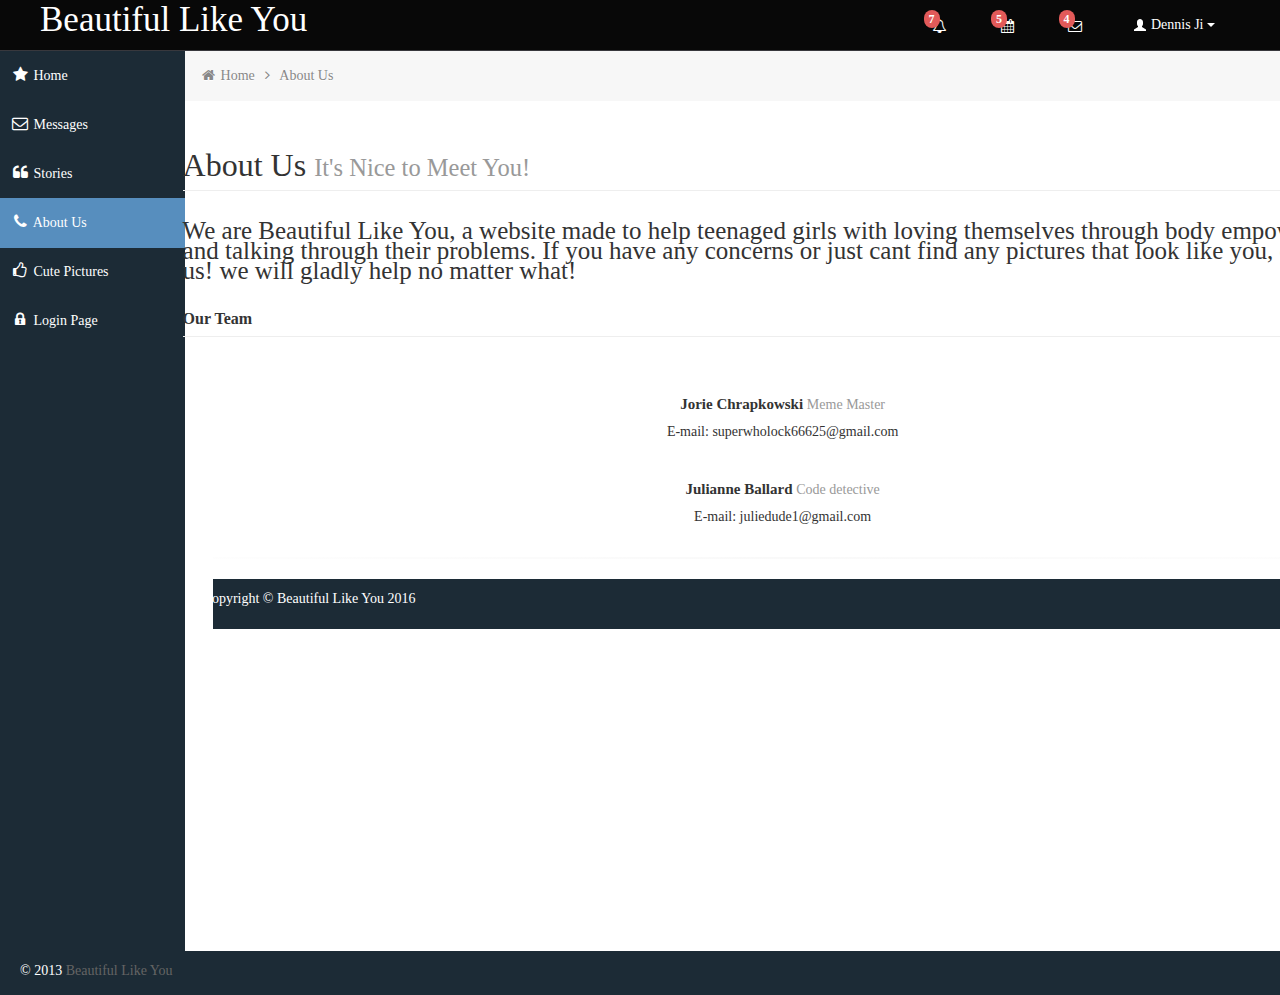
==== commit 09368883: "fixed icons on all pages" ====
--- a/calendar.html
+++ b/calendar.html
@@ -17,14 +17,11 @@
 	<!-- start: CSS -->
 	<link id="bootstrap-style" href="css/bootstrap.min.css" rel="stylesheet">
 	<link href="css/bootstrap-responsive.min.css" rel="stylesheet">
+  <link href="css/styles.css" rel="stylesheet">
 	<link id="base-style" href="css/style.css" rel="stylesheet">
 	<link id="base-style-responsive" href="css/style-responsive.css" rel="stylesheet">
 	<link href='http://fonts.googleapis.com/css?family=Open+Sans:300italic,400italic,600italic,700italic,800italic,400,300,600,700,800&subset=latin,cyrillic-ext,latin-ext' rel='stylesheet' type='text/css'>
-  <link href="aboutpage/css/bootstrap.min.css" rel="stylesheet">
-
-    <!-- Custom CSS -->
-    <link href="aboutpage/css/round-about.css" rel="stylesheet">
-	<!-- end: CSS -->
+
 
 
 	<!-- The HTML5 shim, for IE6-8 support of HTML5 elements -->
@@ -339,11 +336,11 @@
 			<div id="sidebar-left" class="span2">
 				<div class="nav-collapse sidebar-nav">
 					<ul class="nav nav-tabs nav-stacked main-menu">
-						<li><a href="index.html"><i class="icon-bar-chart"></i><span class="hidden-tablet"> Home</span></a></li>
+						<li><a href="index.html"><i class="icon-star"></i><span class="hidden-tablet"> Home</span></a></li>
 						<li><a href="messages.html"><i class="icon-envelope"></i><span class="hidden-tablet"> Messages</span></a></li>
-            <li><a href="form.html"><i class="icon-edit"></i><span class="hidden-tablet"> Stories</span></a></li>
-            <li><a href="calendar.html"><i class="icon-calendar"></i><span class="hidden-tablet"> About Us</span></a></li>
-						<li><a href="gallery.html"><i class="icon-picture"></i><span class="hidden-tablet"> Cute Pictures</span></a></li>
+            <li><a href="form.html"><i class="icon-quote-left"></i><span class="hidden-tablet"> Stories</span></a></li>
+            <li><a href="calendar.html"><i class="icon-phone"></i><span class="hidden-tablet"> About Us</span></a></li>
+						<li><a href="gallery.html"><i class="icon-thumbs-up"></i><span class="hidden-tablet"> Cute Pictures</span></a></li>
 						<li><a href="login.html"><i class="icon-lock"></i><span class="hidden-tablet"> Login Page</span></a></li>
 					</ul>
 				</div>
@@ -379,7 +376,7 @@
                 <h1 class="page-header">About Us
                     <small>It's Nice to Meet You!</small>
                 </h1>
-                <p style="font-size:20px">We are Beautiful Like You, a website made to help teenaged girls with loving themselves through body empowerment and talking through their problems. </p>
+                <p style="font-size:25px">We are Beautiful Like You, a website made to help teenaged girls with loving themselves through body empowerment and talking through their problems. If you have any concerns or just cant find any pictures that look like you, contact us! we will gladly help no matter what! </p>
             </div>
         </div>
 
@@ -389,18 +386,18 @@
                 <h2 class="page-header">Our Team</h2>
             </div>
             <div class="col-lg-4 col-sm-6 text-center">
-                <img class="img-circle img-responsive img-center" src="http://placehold.it/200x200" alt="">
+                <img id="aboutimage" class="img-width img-circle img-responsive img-center" src="jorie.png" alt="">
                 <h3>Jorie Chrapkowski
-                    <small>Job Title</small>
+                    <small>Meme Master</small>
                 </h3>
-                <p>What does this team member to? Keep it short! This is also a great spot for social links!</p>
+                <p>E-mail: superwholock66625@gmail.com</p>
             </div>
             <div class="col-lg-4 col-sm-6 text-center">
-                <img class="img-circle img-responsive img-center" src="http://placehold.it/200x200" alt="">
+                <img class="img-width img-circle img-responsive img-center" src="Julianne.jpg" alt="">
                 <h3>Julianne Ballard
-                    <small>Job Title</small>
+                    <small> Code detective</small>
                 </h3>
-                <p>What does this team member to? Keep it short! This is also a great spot for social links!</p>
+                <p>E-mail: juliedude1@gmail.com</p>
             </div>
         </div>
 
--- a/css/style.css
+++ b/css/style.css
@@ -30,7 +30,12 @@
 
 /* Main Colors
 =================================================================== */
-
+*{
+  font-family: 'Indie Flower', cursive;
+}
+
+
+<link href='https://fonts.googleapis.com/css?family=Indie+Flower' rel='stylesheet' type='text/css'>
 .black,
 .black [class="box-header"],
 .black.box,
@@ -38,8 +43,8 @@
 .progress.black .ui-progressbar-value
 .sliderVertical.black .ui-slider-range,
 .progressSlim.black .ui-progressbar-value {
-	background: #222 !important;
-	border-color: #222 !important;
+	background: #FFFFFF !important;
+	border-color: #FFFFFF !important;
 	color: #fff;
 }
 
@@ -60,8 +65,8 @@
 .progressSlim.green .ui-progressbar-value,
 .label-success,
 .badge-success {
-	background: #43B5AD !important;
-	border-color: #43B5AD !important;
+	background: #84DCC6 !important;
+	border-color: #A5FFD6 !important;
 	color: #fff;
 }
 
@@ -72,7 +77,7 @@
 .progress.greenDark .ui-progressbar-value,
 .sliderVertical.greenDark .ui-slider-range,
 .progressSlim.greenDark .ui-progressbar-value {
-	background: #1E7145 !important;
+	background: #A5FFD6 !important;
 	border-color: #1E7145 !important;
 	color: #fff;
 }
@@ -84,7 +89,7 @@
 .progress.greenLight .ui-progressbar-value,
 .sliderVertical.greenLight .ui-slider-range,
 .progressSlim.greenLight .ui-progressbar-value {
-	background: #99B433 !important;
+	background: #FFA69E !important;
 	border-color: #99B433 !important;
 	color: #fff;
 }
@@ -839,6 +844,7 @@
      	-moz-box-shadow: none;
           box-shadow: none;
 	overflow: hidden;
+  font-family: 'Indie Flower', cursive;
 }
 
 .box-header h2{
@@ -1011,7 +1017,7 @@
 .label,
 .badge {
   	text-shadow: none;
-	font-family: 'Open Sans', sans-serif;
+	font-family:'Indie Flower', cursive;
 	font-weight: 600;
 	font-size: 12px;
 	padding: 3px 6px;
@@ -1823,7 +1829,7 @@
 /* Alert Boxes
 =================================================================== */
 .alert {
-	font-family: Arial, sans-serif;
+	font-family: 'Indie Flower', cursive;
 	font-size: 12px;
 	line-height: 18px;
 	margin-bottom: 15px;
@@ -2468,7 +2474,7 @@
 }
 .rating span.star,
 .rating span.star {
-  font-family: FontAwesome;
+  font-family:'Indie Flower', cursive;
   font-weight: normal;
   font-style: normal;
   display: inline-block;
@@ -3008,3 +3014,7 @@
 .navbar .brand{
 	font-size: 35px;
 }
+
+#Stories {
+  width: auto;
+}
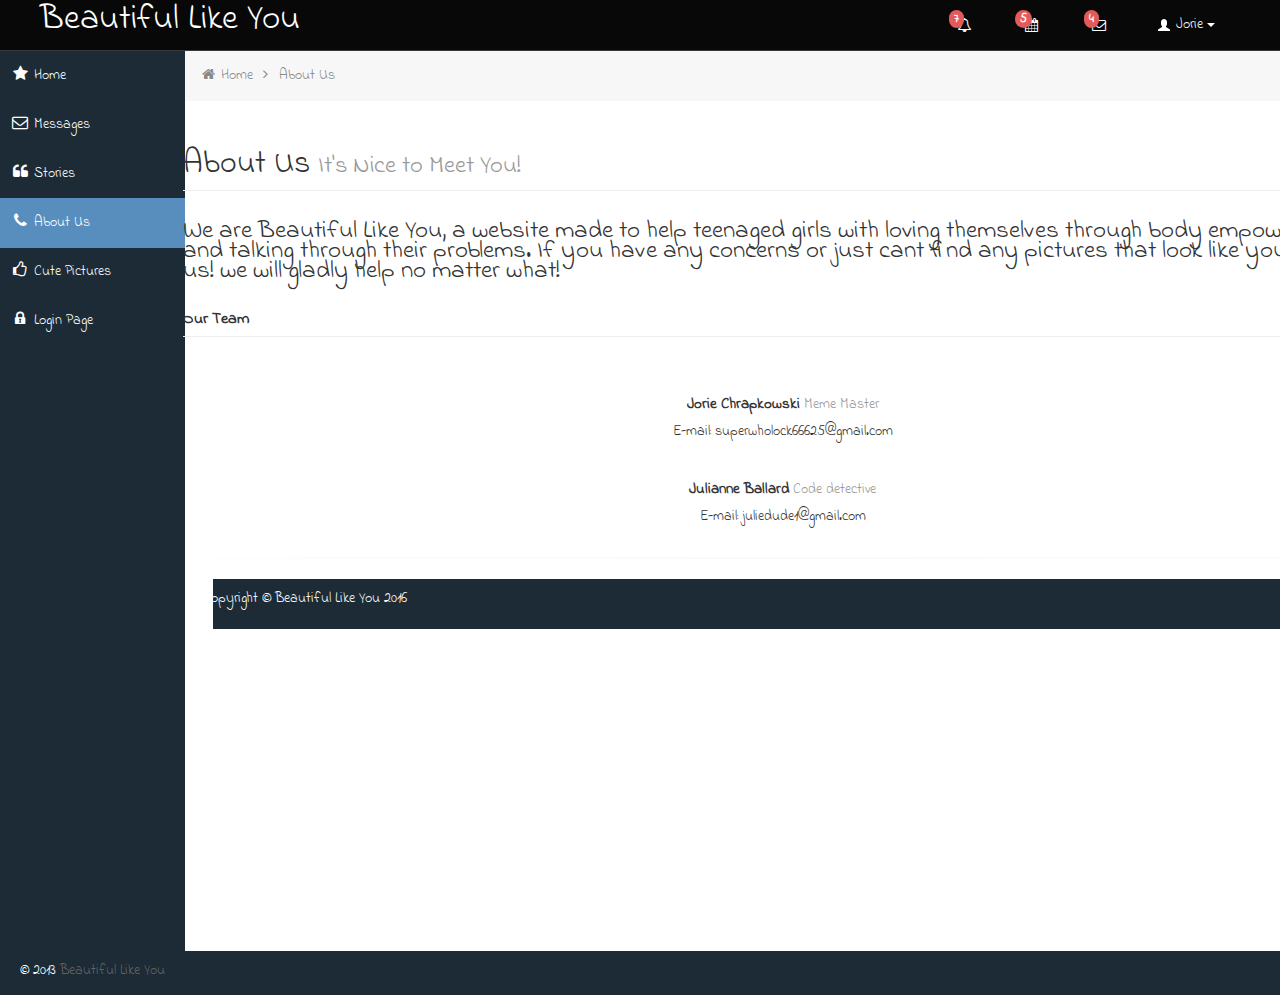
==== commit 8151621f: "Merge remote-tracking branch 'origin/master'" ====
--- a/calendar.html
+++ b/calendar.html
@@ -4,9 +4,9 @@
 
 	<!-- start: Meta -->
 	<meta charset="utf-8">
-	<title>Bootstrap Metro Dashboard by Dennis Ji for ARM demo</title>
+	<title>Beautiful Like You-About Us</title>
 	<meta name="description" content="Bootstrap Metro Dashboard">
-	<meta name="author" content="Dennis Ji">
+	<meta name="author" content="Jorie">
 	<meta name="keyword" content="Metro, Metro UI, Dashboard, Bootstrap, Admin, Template, Theme, Responsive, Fluid, Retina">
 	<!-- end: Meta -->
 
@@ -20,10 +20,7 @@
   <link href="css/styles.css" rel="stylesheet">
 	<link id="base-style" href="css/style.css" rel="stylesheet">
 	<link id="base-style-responsive" href="css/style-responsive.css" rel="stylesheet">
-	<link href='http://fonts.googleapis.com/css?family=Open+Sans:300italic,400italic,600italic,700italic,800italic,400,300,600,700,800&subset=latin,cyrillic-ext,latin-ext' rel='stylesheet' type='text/css'>
-
-
-
+	<link href='https://fonts.googleapis.com/css?family=Indie+Flower' rel='stylesheet' type='text/css'>
 	<!-- The HTML5 shim, for IE6-8 support of HTML5 elements -->
 	<!--[if lt IE 9]>
 	  	<script src="http://html5shim.googlecode.com/svn/trunk/html5.js"></script>
@@ -36,7 +33,8 @@
 
 	<!-- start: Favicon -->
 	<link rel="shortcut icon" href="img/favicon.ico">
-	<!-- end: Favicon -->
+	<link href="css/custom.css" rel="stylesheet">
+  <!-- end: Favicon -->
 
 
 
@@ -224,7 +222,7 @@
 										<span class="avatar"><img src="img/avatar.jpg" alt="Avatar"></span>
 										<span class="header">
 											<span class="from">
-										    	Dennis Ji
+										    	Jorie
 										     </span>
 											<span class="time">
 										    	6 min
@@ -240,7 +238,7 @@
 										<span class="avatar"><img src="img/avatar.jpg" alt="Avatar"></span>
 										<span class="header">
 											<span class="from">
-										    	Dennis Ji
+										    	Jorie
 										     </span>
 											<span class="time">
 										    	56 min
@@ -256,7 +254,7 @@
 										<span class="avatar"><img src="img/avatar.jpg" alt="Avatar"></span>
 										<span class="header">
 											<span class="from">
-										    	Dennis Ji
+										    	Jorie
 										     </span>
 											<span class="time">
 										    	3 hours
@@ -272,7 +270,7 @@
 										<span class="avatar"><img src="img/avatar.jpg" alt="Avatar"></span>
 										<span class="header">
 											<span class="from">
-										    	Dennis Ji
+										    	Jorie
 										     </span>
 											<span class="time">
 										    	yesterday
@@ -288,7 +286,7 @@
 										<span class="avatar"><img src="img/avatar.jpg" alt="Avatar"></span>
 										<span class="header">
 											<span class="from">
-										    	Dennis Ji
+										    	Jorie
 										     </span>
 											<span class="time">
 										    	Jul 25, 2012
@@ -308,7 +306,7 @@
 						<!-- start: User Dropdown -->
 						<li class="dropdown">
 							<a class="btn dropdown-toggle" data-toggle="dropdown" href="#">
-								<i class="halflings-icon white user"></i> Dennis Ji
+								<i class="halflings-icon white user"></i> Jorie
 								<span class="caret"></span>
 							</a>
 							<ul class="dropdown-menu">
--- a/css/styles.css
+++ b/css/styles.css
@@ -0,0 +1,6 @@
+.img-width {
+  max-width: 30%;
+}
+.img-height {
+  max-height:200px;
+}
